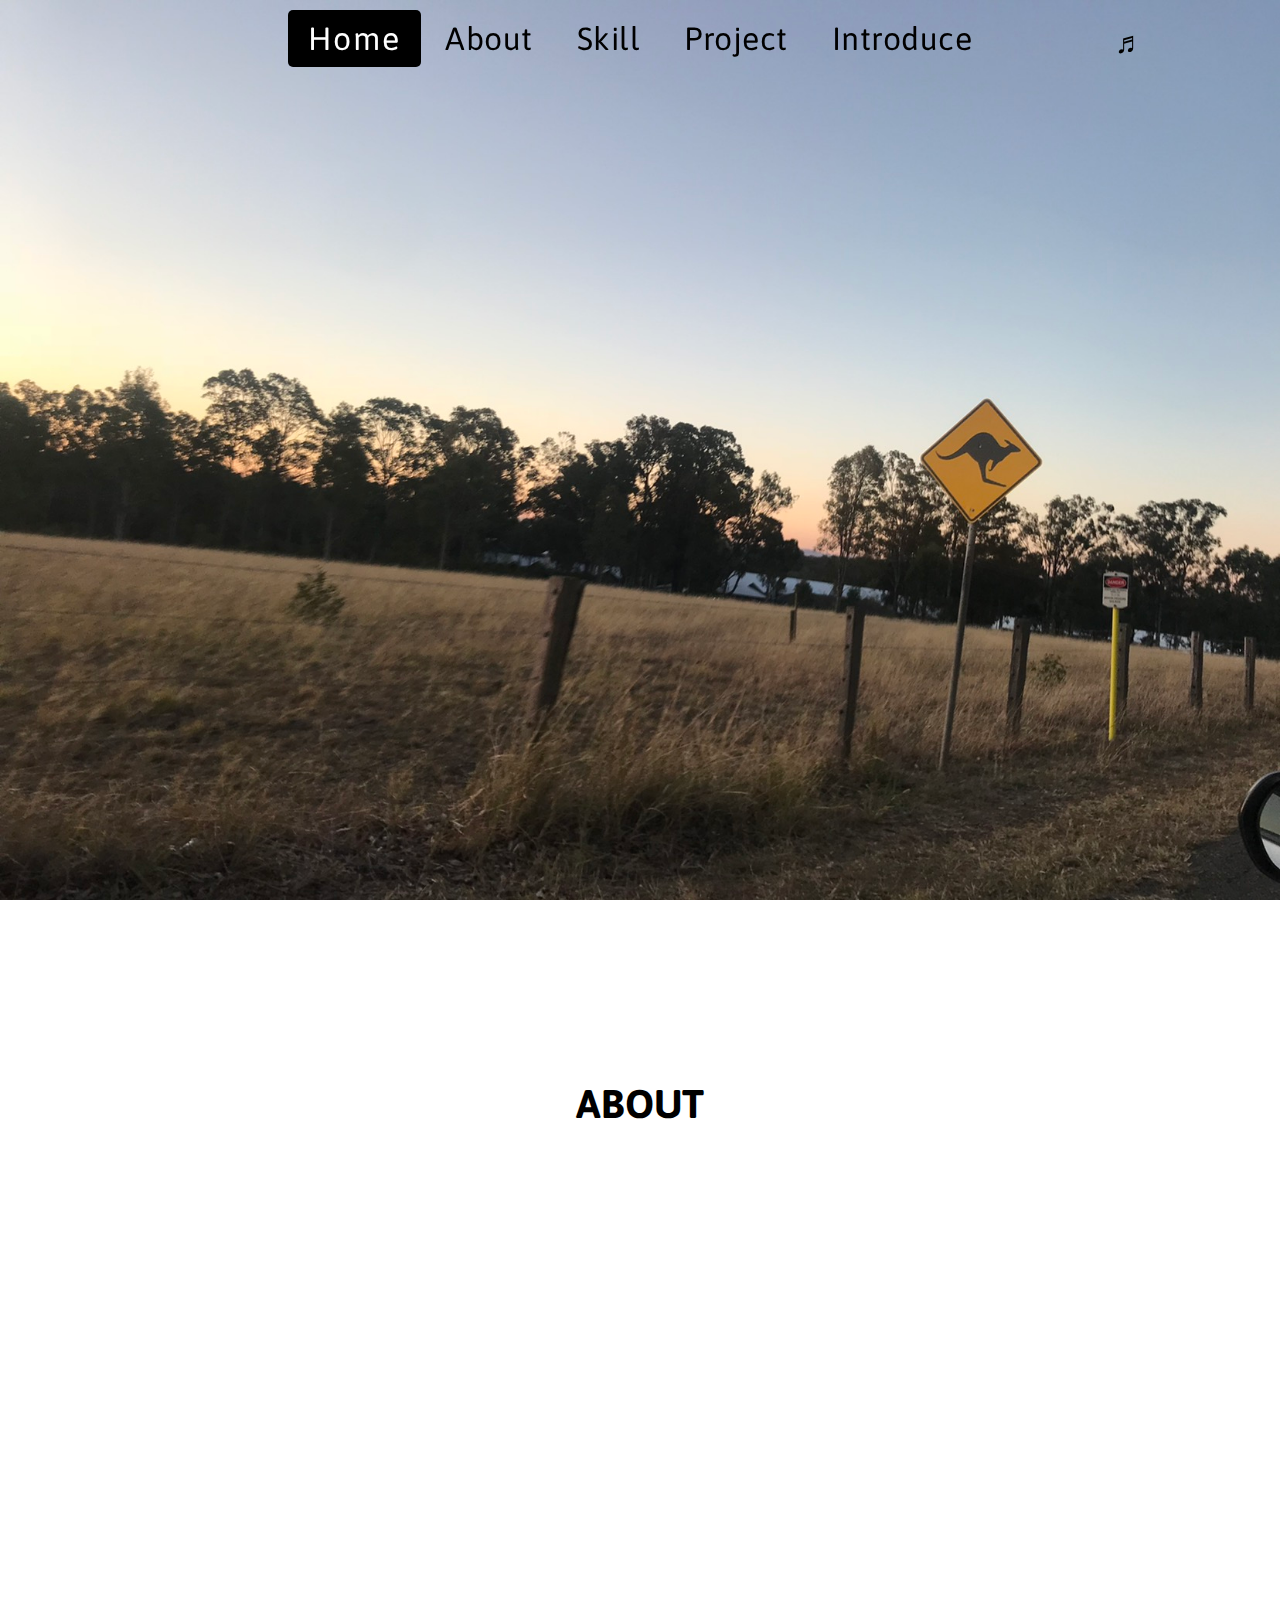
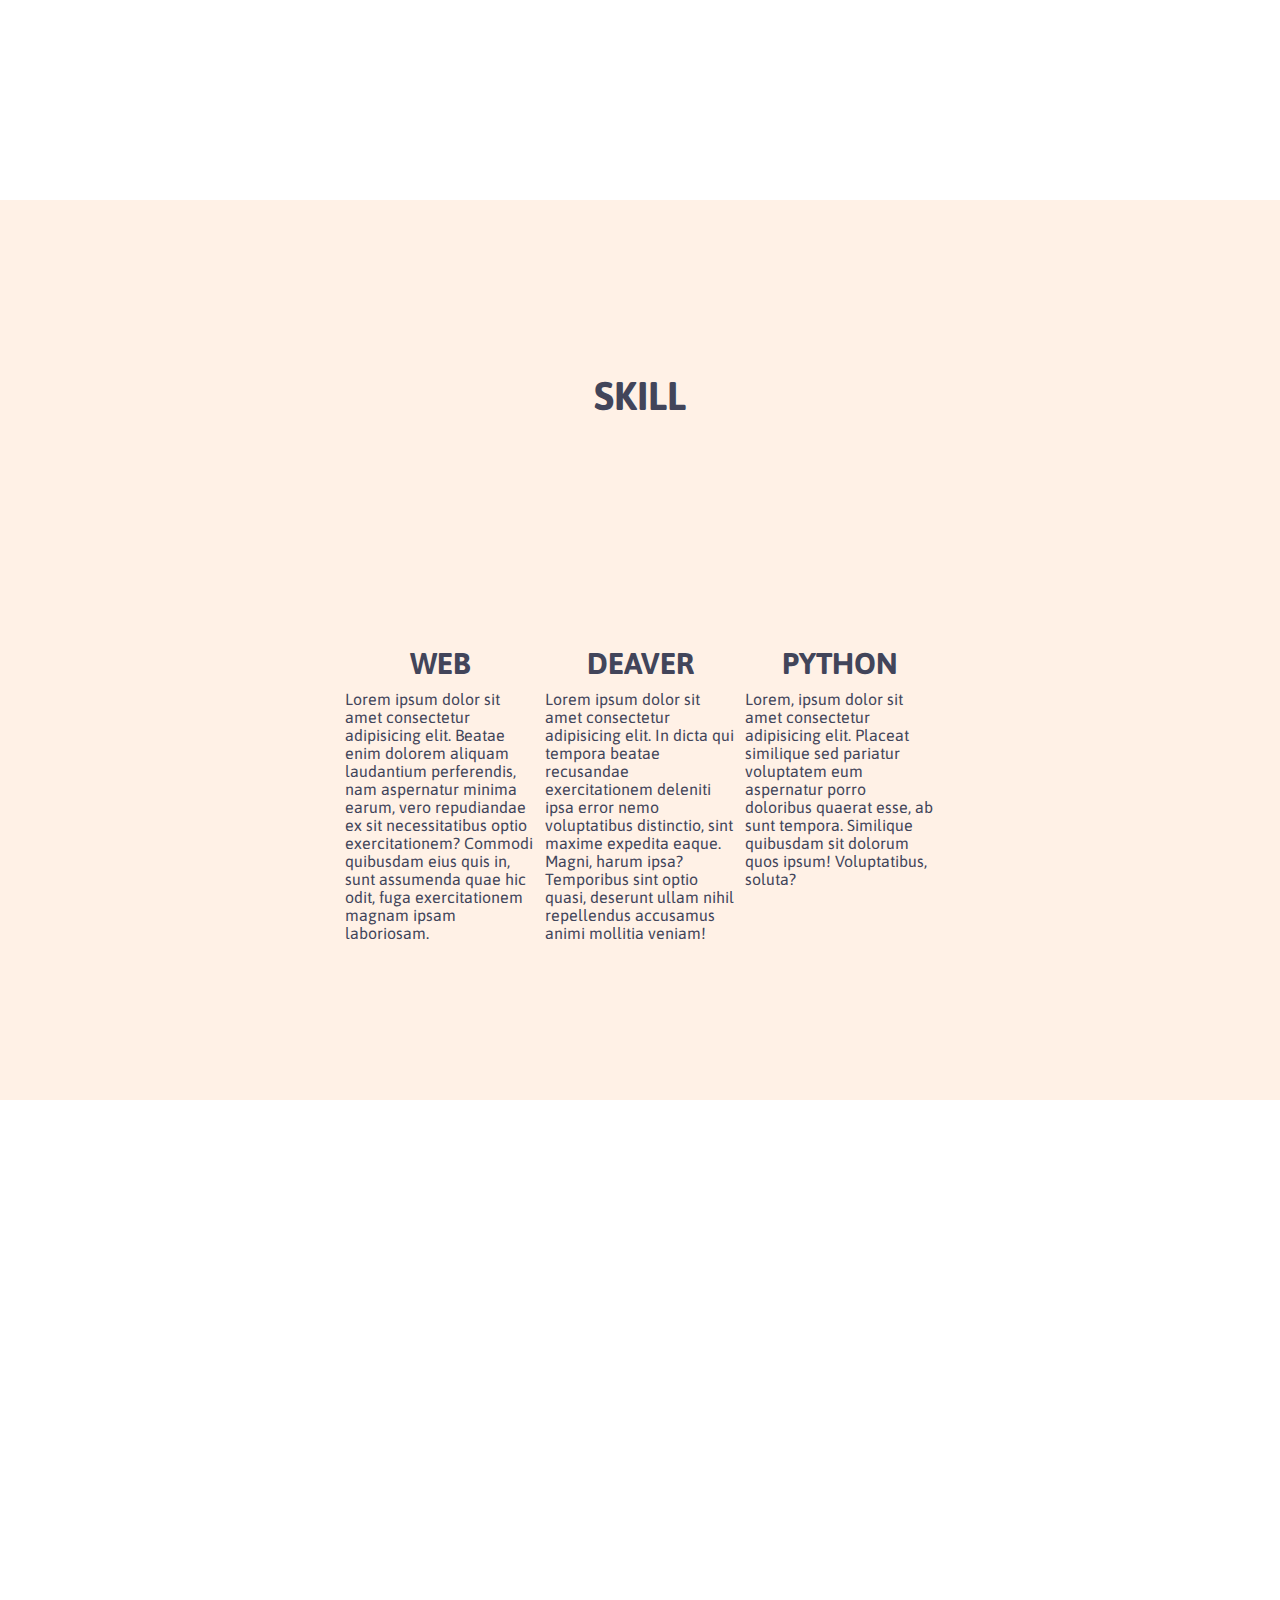
==== portfolio/main.html @ 3f9d69db "Add files via upload" ====
<!DOCTYPE html>
<html lang="en">

<head>
  <meta charset="UTF-8">
  <meta http-equiv="X-UA-Compatible" content="IE=edge">
  <meta name="viewport" content="width=device-width, initial-scale=1.0">
  <title>Document</title>
  <link rel="stylesheet" href="main.css">
</head>

<body>
  <header>
    <nav>
      <a href="#home" class="active">Home</a>
      <a href="#About">About</a>
      <a href="#Skill">Skill</a>
      <a href="#Project">Project</a>
      <a href="#Introduce">Introduce</a>
    </nav>
    <div id="bgm"><audio src="./bgm/bgm.mp3" autoplay loop controls></audio></div>
    <div id="music">♬</div>
  </header>


  <section id="home" name="home">
    <div class="container reveal">
      <h1>Song Seong Hyun</h1>
    </div>
  </section>

  <section id="About" name="About">
    <div class="container">
      <h2>About</h2>
      <div class="text-container">
        <div class="text-box reveal fade-left">
          <img src="../portfolioImage/steven_resume.jpeg" alt="증명사진">
          <table>
            <tr>
              <td>NAME</td>
              <td>송성현</td>
            </tr>
            <tr>
              <td>ADDRESS</td>
              <td>경기도 성남시 중원구</td>
            </tr>
            <tr>
              <td>BIRTH</td>
              <td>95.03.05</td>
            </tr>
            <tr>
              <td>E-MAIL</td>
              <td>songsh5123@gmail.com</td>
            </tr>
            <tr>
              <td>TEL</td>
              <td>010-5036-5123</td>
            </tr>
          </table>
        </div>
        <div class="text-box"></div>
        <div class="text-box reveal fade-right">
          <div class="big">경력사항</div>
          <div class="small">2022/02 <span>쌍용교육센터 수료</span></div>
          <div class="big">자격증</div>
          <div class="small">2020/10 <span>SQLD</span></div>
          <div class="big">학력</div>
          <div class="small">2014/02 <span>송림고등학교 졸업</span></div>
          <div class="small">2021/08 <span>수원대학교 졸업</span></div>
        </div>
      </div>
    </div>
  </section>

  <section id="Skill" name="Skill">
    <div class="container">
      <h2>Skill</h2>
      <div class="text-container">
        <div class="text-box reveal fade-right">
          <img src="../portfolioImage/web.png" alt="">
        </div>
        <div class="text-box reveal fade-right">
          <img src="../portfolioImage/web.png" alt="">
        </div>
        <div class="text-box reveal fade-bottom">
          <img src="../portfolioImage/web.png" alt="">
        </div>
        <div class="text-box reveal fade-left">
          <img src="../portfolioImage/web.png" alt="">
        </div>
        <div class="text-box reveal fade-right">
          <img src="../portfolioImage/db.png" alt="">
        </div>
        <div class="text-box reveal fade-left">
          <img src="../portfolioImage/python.png" alt="">
        </div>
        <div class="text-box">
          <div class="explain">
            <h3>Web</h3>
            <div>
              Lorem ipsum dolor sit amet consectetur adipisicing elit. Beatae
              enim dolorem aliquam laudantium perferendis, nam aspernatur minima
              earum, vero repudiandae ex sit necessitatibus optio
              exercitationem? Commodi quibusdam eius quis in, sunt assumenda
              quae hic odit, fuga exercitationem magnam ipsam laboriosam.
            </div>
          </div>
          <div class="explain">
            <h3>Deaver</h3>
            <div>
              Lorem ipsum dolor sit amet consectetur adipisicing elit. In dicta
              qui tempora beatae recusandae exercitationem deleniti ipsa error
              nemo voluptatibus distinctio, sint maxime expedita eaque. Magni,
              harum ipsa? Temporibus sint optio quasi, deserunt ullam nihil
              repellendus accusamus animi mollitia veniam!
            </div>
          </div>
          <div class="explain">
            <h3>Python</h3>
            <div>
              Lorem, ipsum dolor sit amet consectetur adipisicing elit. Placeat
              similique sed pariatur voluptatem eum aspernatur porro doloribus
              quaerat esse, ab sunt tempora. Similique quibusdam sit dolorum
              quos ipsum! Voluptatibus, soluta?
            </div>
          </div>
        </div>
      </div>
    </div>
  </section>

  <section id="Project" name="Project">
    <div class="container reveal fade-right">
      <h2>Project</h2>
      <div class="text-container">
        <div class="text-box">
          <h3>Java<br>Project</h3>
          <p>
            Lorem ipsum dolor sit amet consectetur adipisicing elit. Tempore
            eius molestiae perferendis eos provident vitae iste.
          </p>
        </div>
        <div class="text-box">
          <h3>Oracle<br>Project</h3>
          <p>
            Lorem ipsum dolor sit amet consectetur adipisicing elit. Tempore
            eius molestiae perferendis eos provident vitae iste.
          </p>
        </div>
        <div class="text-box">
          <h3>Python<br>Project</h3>
          <p>
            Lorem ipsum dolor sit amet consectetur adipisicing elit. Tempore
            eius molestiae perferendis eos provident vitae iste.
          </p>
        </div>
      </div>
    </div>
  </section>

  <section id="Introduce" name="Introduce">
    <div class="container reveal extension-circle">
      <h2>Introduce</h2>
      <div class="text-container">
        <div id="leftbtn">&lt;</div>
        <div class="text-box">
          <div class="IntroducePage">
            Lorem ipsum dolor sit amet consectetur adipisicing elit. Praesentium necessitatibus totam et id neque. Quidem exercitationem fuga nostrum. Temporibus vero unde, aut est minus ad! Incidunt ipsam atque quidem nostrum!
            Lorem ipsum dolor sit, amet consectetur adipisicing elit. Hic quis ipsam quod? Assumenda, incidunt ut reprehenderit amet atque ratione dolor voluptatibus qui repudiandae consequuntur pariatur a facere! Deserunt numquam dolores deleniti, voluptatibus iure perspiciatis ab dolor rerum, expedita doloremque temporibus totam soluta illum vel nobis, vitae consequatur! Quas error repellat inventore magnam laudantium voluptatem beatae aspernatur tempora incidunt atque. Dolor nulla ipsam deleniti, ea id animi molestias fugiat culpa aperiam, velit aliquam modi blanditiis, laudantium tempore optio beatae inventore eum necessitatibus tempora. Eos ipsa enim facilis praesentium debitis nostrum repellendus voluptatem deleniti aliquid, maxime aut perspiciatis fugit consectetur ut illo ea earum magnam laborum repellat consequuntur. Cupiditate repellat sunt doloremque, sapiente laborum placeat a officia quos perspiciatis libero tenetur omnis quo repellendus harum earum? Doloremque aspernatur molestiae alias voluptatum? Tenetur amet eos quos nemo, eaque adipisci architecto facere dolor consequuntur sunt recusandae autem eligendi excepturi quae praesentium esse ullam impedit quasi. Quam alias nemo, neque excepturi expedita eaque, nostrum eos amet esse fugiat et consequatur voluptates labore, quaerat optio ipsum distinctio omnis blanditiis soluta temporibus odit a aut aliquid. Quod beatae sint, odio maiores aspernatur aliquam nesciunt minus repellat magni commodi id assumenda eaque est. Placeat quibusdam maxime odit hic cupiditate expedita ab! Nesciunt recusandae dolores dolorem blanditiis eveniet at quos sint accusamus, optio doloribus quidem iusto itaque praesentium nisi quam cum voluptas natus ratione perferendis deserunt hic aliquid et. Molestias officia voluptas sequi unde voluptates dolorem quo minima ullam! Nobis assumenda molestias qui officiis sapiente eius illum esse neque et eveniet facilis laboriosam optio deleniti corrupti omnis amet, ducimus eos! Quod sapiente perspiciatis similique est quo quos sunt dolore. Ducimus doloremque doloribus obcaecati amet dolorem corporis vero. Inventore minus repellendus odio rem blanditiis architecto quaerat nobis eveniet. Enim nesciunt ipsam iste non quam? Facilis veniam necessitatibus provident autem, dignissimos obcaecati aliquid facere nulla sunt ratione odio totam est alias rerum animi eos veritatis, doloremque quaerat vel. Nostrum cupiditate alias corrupti quas molestias dolorum labore animi possimus velit enim. Eveniet consectetur, repellat culpa incidunt quod corrupti ullam ipsum nobis non libero expedita aperiam dolor magni deserunt fugit accusamus eligendi, labore ipsa, qui molestiae esse ducimus amet nihil? Eveniet error, quis commodi amet laboriosam aliquid assumenda magni magnam quibusdam officiis, quae natus deleniti. Aspernatur atque ipsum cumque delectus illo, ea temporibus enim, magnam quas sapiente, ex fugit consectetur. Odio minus, architecto ab nulla distinctio repudiandae rem quaerat dolorem eum quis optio autem accusantium praesentium ipsum. Delectus rem ut, quam maiores repudiandae, dolorem omnis molestiae error repellat tenetur porro! Dolore deleniti earum molestiae ipsum perferendis cupiditate fuga laboriosam obcaecati inventore quasi asperiores facilis, quos, labore totam, numquam expedita nesciunt ipsam sequi corrupti eaque? Excepturi numquam, pariatur totam recusandae maiores sit molestias porro. Quis expedita placeat aperiam maxime pariatur sapiente soluta illum, voluptatem earum doloribus autem totam quasi delectus ratione repellendus impedit optio dignissimos facere ipsum eius aliquid inventore, amet cum. In nisi atque animi iste. Quas iusto doloribus fugiat voluptatem laboriosam nemo fuga quasi rem id deserunt. Adipisci accusamus, perferendis porro dolor, sint nobis nam amet ea blanditiis molestiae maiores eos repellendus doloremque velit mollitia illo repudiandae nesciunt dolorum. Rerum dolorem omnis eum tempora minima unde quo reprehenderit deleniti. Iusto dolorum fugiat repudiandae? Quo assumenda error quibusdam quae cumque ut dolore et explicabo dolor corrupti, deserunt accusantium maiores non eligendi reiciendis, molestiae recusandae soluta, nesciunt ex alias perspiciatis est saepe architecto? Unde natus molestiae, at ipsam iure fuga, eveniet assumenda odit officia nemo cupiditate est similique neque omnis quidem asperiores consequuntur. Praesentium recusandae mollitia nam vel saepe. Ab unde perspiciatis ad neque quisquam, cum facilis sint alias? Minus eum qui quia?
          </div>
          <div class="IntroducePage">
            Lorem, ipsum dolor sit amet consectetur adipisicing elit. Iste earum, quae vel voluptatem deserunt nulla hic libero voluptate, fugit alias reiciendis illo architecto. Incidunt corrupti iusto distinctio, porro magni veritatis.
            Lorem ipsum dolor sit amet consectetur adipisicing elit. Quisquam enim magni nulla vel earum esse a labore molestias animi explicabo voluptas beatae, fugit temporibus eaque, sint voluptates. Possimus alias voluptas dolore laborum, aut obcaecati! Sunt, sequi ratione laudantium illo officiis at delectus mollitia quis vel minima consectetur voluptates ullam esse suscipit quas porro enim, illum quaerat veniam amet magnam inventore tempora. Totam repudiandae minima minus quaerat esse, illo quidem accusantium quis? Magnam doloremque officiis a ad nostrum cumque illo modi, consectetur, quo earum aliquid impedit eligendi asperiores aperiam odit saepe est nihil soluta iure laboriosam. Voluptatum, voluptates distinctio. Dignissimos officia natus possimus, esse atque eum placeat veritatis? Velit commodi quam excepturi hic, quos sed illo dolorem quod beatae blanditiis iste assumenda aut repellat dolore vel debitis aliquam quidem veritatis. Quibusdam tempora temporibus optio tenetur aut placeat, beatae unde esse harum saepe repellat recusandae alias excepturi tempore error ab at sit, sint enim. Voluptates explicabo, ad architecto iure facilis officia qui illum nemo vitae optio cum quam veniam amet suscipit, consequatur at quia beatae eveniet reprehenderit velit dolores ea autem. Blanditiis ut nostrum vel excepturi pariatur, molestiae modi soluta dolor, porro dolorum veritatis dolore, beatae harum. Nisi, incidunt. Cupiditate fugiat veniam nam, inventore ipsa alias reiciendis, eligendi veritatis eveniet autem, repudiandae earum. Cumque veritatis et ullam? Aspernatur nesciunt quae veniam, eos deleniti omnis sequi ullam in nisi iure est eum corrupti aliquam culpa nam sapiente, velit, eaque atque adipisci. Aperiam alias quod, veritatis labore, quos ad eum nostrum eos mollitia fuga ducimus minima aspernatur culpa beatae? Vero nihil, iusto commodi tenetur incidunt quos, architecto provident fugit magni neque fugiat? Possimus a dolorem amet vero quod eius consequuntur omnis iusto modi ratione facere, adipisci quam impedit vitae eligendi nemo saepe error? Veniam maxime impedit iste ullam ut sequi tenetur labore est, rerum, nulla dignissimos facilis culpa. Officiis, consequatur. Aliquam mollitia laboriosam ab atque officia! Blanditiis magni eum rerum officia, voluptatibus nisi nostrum ipsum minima debitis veniam illo, ex adipisci exercitationem iusto fuga accusamus inventore molestias ab laborum pariatur quod maiores sequi. Tenetur aperiam officia laudantium dolorem deleniti quasi iste quibusdam quisquam voluptatum, sequi nesciunt placeat doloribus deserunt qui accusamus! Libero architecto commodi natus perferendis magnam accusamus delectus optio, et, asperiores minus facere nemo, doloremque maiores excepturi dolore nesciunt? Facere perferendis qui atque reprehenderit hic. Cupiditate unde nemo dignissimos saepe similique vitae optio tenetur obcaecati pariatur eligendi, quod enim a dolor doloribus, quisquam, facilis nesciunt odio autem omnis repellendus animi! Dolores, voluptas. Aliquid, voluptatem. Delectus deserunt dolore vero dignissimos porro ad dolores quidem reprehenderit, odit eius suscipit ipsa animi similique neque perspiciatis doloremque facere veritatis quo dolorem nobis voluptatibus asperiores dolor. Dignissimos qui voluptatibus eaque labore repudiandae quibusdam earum ad officia! Dolor officiis a repudiandae magnam saepe voluptatum impedit aspernatur enim ut asperiores est, minus nam distinctio. Corrupti deserunt nam iusto quaerat fugiat molestias, praesentium, laboriosam dolores ab velit libero laborum soluta rerum reiciendis doloremque in. Corporis sed quod veritatis omnis, laudantium sunt commodi rem praesentium non deserunt itaque blanditiis cumque totam nulla.
          </div>
          <div class="IntroducePage">
            Lorem ipsum dolor, sit amet consectetur adipisicing elit. Vitae blanditiis quasi accusamus, culpa provident consectetur, et ratione necessitatibus libero sapiente corrupti error cum alias assumenda? Natus modi illo iste similique.
            Lorem ipsum dolor sit amet consectetur, adipisicing elit. Repudiandae et facere sed, doloribus, nulla laudantium magni officiis vitae, ea similique facilis voluptate rerum asperiores beatae deserunt ut qui nobis placeat aperiam aspernatur ullam nam laborum. Esse error adipisci a ratione velit libero ad dolor? Saepe quasi esse pariatur consequuntur id doloremque aliquid voluptatum atque illo reprehenderit cumque perspiciatis quia voluptatem, autem omnis quo beatae neque suscipit facilis necessitatibus sequi. Itaque, dolores facilis. Ab impedit maiores debitis reiciendis officiis ipsum modi doloribus dolor, delectus dolores repudiandae ipsam! Aperiam aspernatur a soluta totam, magni in unde minima autem impedit quidem dignissimos! Laboriosam est, voluptas atque accusantium quidem labore quibusdam nemo. Ut officiis commodi maxime incidunt dolorum, et minus architecto accusantium animi dolore quae quasi illum quis, perferendis exercitationem tenetur suscipit iste ab aut nemo cupiditate aliquid modi! Culpa quasi minima ad corrupti? Vel itaque, repellendus officia quas commodi, id dolorem ad accusantium eos quis error facere illum optio delectus dolor. Commodi, sapiente eaque. Eveniet in consequuntur exercitationem veniam ex et voluptas quibusdam reprehenderit ad voluptatem amet saepe laudantium, aperiam corporis dicta itaque nam illum atque? Nam molestiae hic illum officiis quod minima, corporis nisi omnis eveniet debitis assumenda, qui aperiam accusamus rem expedita tempore dignissimos voluptates dolorum sit recusandae sapiente magnam libero? Molestias provident consequuntur, eligendi alias officiis ab eius voluptatem distinctio vel velit sit accusamus nam tempore eveniet iure sunt aperiam dolorum mollitia magnam sed. Vitae porro excepturi quod, odio eius sapiente omnis labore itaque cupiditate quos voluptates, corporis necessitatibus minus explicabo. Aspernatur inventore ad quidem unde minus pariatur maiores maxime vitae explicabo! Expedita ratione quasi eum tenetur repellendus exercitationem ipsum adipisci totam voluptas, esse debitis accusantium. Quis atque, magni aperiam consequuntur dicta suscipit dolor tempora. Tempore nisi reiciendis aliquam veniam molestias ut laudantium, ducimus provident natus! Ut molestiae aut dignissimos dolor! Odit earum rem iusto laboriosam nam? Commodi beatae doloremque sapiente! Perferendis illum eius accusamus ab odio totam at, quisquam laboriosam corporis voluptas asperiores iure, neque deserunt expedita dolorem perspiciatis excepturi sunt? Expedita tempore, consequuntur delectus vitae aut ratione ab eligendi voluptatem iusto ullam nostrum, itaque ipsam voluptas ad maiores est laboriosam at repellat quia. Aut numquam eaque nobis laborum exercitationem provident earum veniam quaerat. Quis ab sapiente eos repellat itaque vitae corporis rem voluptatum adipisci debitis natus pariatur necessitatibus, distinctio dolorum id autem harum esse iste enim. Molestiae enim debitis soluta, laboriosam modi quisquam! Numquam ratione suscipit sit facilis nulla rem commodi, fuga minus rerum error optio facere aperiam accusantium reiciendis quo officia sed quam odit, quisquam praesentium ipsum dicta placeat consectetur! Veniam repellendus quas ab aperiam amet sapiente similique rerum. Voluptates blanditiis dignissimos, voluptate reprehenderit ratione laborum quam voluptatem beatae quos, nemo, exercitationem eaque earum hic repellat nostrum! Similique corrupti porro blanditiis ad asperiores tempora? Modi rem maiores incidunt consectetur eum at? Expedita, neque. Officia voluptatum quia reprehenderit dicta animi laborum iure quasi alias sint quidem, repudiandae rem distinctio dolorum, labore vitae ullam exercitationem non perspiciatis suscipit iusto quam. Suscipit vero animi reiciendis excepturi quia aperiam quisquam tenetur!
          </div>
          <div class="IntroducePage">
            Lorem ipsum, dolor sit amet consectetur adipisicing elit. Molestiae neque eum dolor impedit quasi, quia quo, in illum odio voluptatem inventore doloremque, aliquam deleniti consequatur aspernatur iure. Minus, numquam distinctio?
            Lorem ipsum dolor sit amet, consectetur adipisicing elit. Repellendus doloribus ut, labore exercitationem itaque voluptatem quasi tenetur perspiciatis. Perspiciatis mollitia nulla iste hic, minima aliquam consequuntur assumenda sequi sed nostrum! Suscipit iusto, veritatis sint quibusdam alias laboriosam corporis ipsum nemo doloribus vero quidem cupiditate. Aut nemo ab repellendus sequi praesentium labore eius quibusdam recusandae totam, odit repellat dolorem dolores dicta autem, velit impedit dolorum ipsam placeat exercitationem hic amet rerum deserunt! Culpa fugiat amet beatae animi nesciunt. Nobis tenetur pariatur doloribus, repellendus fuga, ipsa ea autem itaque eligendi minus saepe modi quo quisquam! Distinctio facilis cum aut exercitationem, a laudantium nihil repudiandae eos nostrum architecto libero dolor, voluptates rerum ad necessitatibus minima delectus blanditiis repellat assumenda possimus commodi quod eligendi! Obcaecati libero doloremque magnam asperiores cum amet nesciunt eius cumque molestias! Consequuntur modi alias, eveniet inventore iure deserunt sunt nam? Doloribus officia beatae deleniti illo nesciunt tempora quis, iste animi nam eos nisi, unde magnam voluptas quasi perspiciatis inventore aliquid soluta aliquam rerum a eum vel? Accusantium nostrum ducimus harum iure, pariatur vero? Possimus, quis. Nihil, odit obcaecati, consequatur saepe soluta atque reprehenderit vel quisquam repellendus a pariatur, alias dolores sapiente eum! Animi cupiditate tempore vel, illo voluptatibus est, odio incidunt quibusdam delectus debitis corporis velit saepe ea molestiae blanditiis voluptas repudiandae aliquid error laboriosam ad expedita fugit itaque natus mollitia! Maxime consequatur id omnis provident atque architecto minus, nobis deleniti cumque sunt molestias eaque, facere quo repellat, sint a? Debitis corporis, placeat quibusdam nisi eos earum ipsa nesciunt corrupti totam tenetur iste temporibus, delectus voluptatem. Iste aut earum adipisci minus quidem sit veniam iure eaque voluptatem ab ipsum repellendus maxime, reiciendis debitis molestiae necessitatibus et dolorem cumque amet provident consequuntur? Neque accusantium hic beatae pariatur laborum provident molestias impedit mollitia incidunt iure alias, quia illum voluptas dignissimos rerum, eligendi repudiandae quis quod fugit et veniam. Dignissimos, reprehenderit placeat? Est consequuntur omnis dicta deleniti? Rem sed quos impedit ullam aspernatur ut, iste eligendi, enim ipsam odio delectus nam quam amet sequi, porro perferendis explicabo necessitatibus! Labore, tenetur. Fugiat, recusandae debitis reprehenderit aut beatae harum laborum voluptas vitae tenetur optio quas quidem excepturi rerum esse voluptates in atque ipsam. Vitae earum id minus, veritatis nemo optio at omnis! Quia, qui modi est eos dicta minima voluptates ex natus quibusdam deserunt eius voluptate et eveniet ut esse excepturi, vel praesentium illo quae accusamus porro repellat doloribus optio in! Enim suscipit sit dolores sed similique. Consectetur odio maiores accusantium corporis aspernatur molestias nobis rem aliquid nihil molestiae qui dolorem provident facere quos ea hic, deserunt accusamus exercitationem cum? Similique ad nemo quae, ut blanditiis molestias ex velit corrupti quisquam nisi voluptatem alias placeat veritatis esse quibusdam animi a eveniet maiores, eligendi impedit! Delectus numquam rerum necessitatibus. Veniam delectus ut adipisci expedita totam, fugiat quod quaerat qui molestiae assumenda, provident asperiores distinctio ex blanditiis, laudantium odit nam sint? Magni consequatur dolores molestiae a non commodi exercitationem obcaecati dicta odio reprehenderit, officiis quia ipsam sapiente quaerat iusto placeat? Minus, officia quaerat? Aspernatur, iure. Consequatur, nemo.
          </div>
          <div style="clear: both;"></div>
        </div>
        <div id="rightbtn">&gt;</div>
      </div>
    </div>
  </section>

  <script src="js/jquery-1.12.4.js"></script>
  <script src="./main.js"></script>
</body>

</html>
---- portfolio/main.css ----
@import url("https://fonts.googleapis.com/css2?family=Asap&display=swap");
* {
  margin: 0;
  padding: 0;
  box-sizing: border-box;
  font-family: "Asap", sans-serif;
  scroll-behavior: smooth;
}
a {
  text-decoration: none;
}
ul {
  list-style: none;
}
header {
  position: fixed;
  top: 0;
  left: 0;
  width: 100%;
  z-index: 1000;
  padding: 20px;
  text-align: center;
}
header nav a {
  padding: 10px 20px;
  font-size: 2rem;
  color: black;
  border-radius: 5px;
  letter-spacing: 0.5px;
}
header nav a:hover,
header nav a.active {
  background: black;
  color: white;
  transition: 0.5s ease-out;
  letter-spacing: 2px;
}
#bgm {
  overflow: hidden;
  width: 30px;
  height: 30px;
  position: absolute;
  right: 15vh;
  top: 25px;
  border-radius: 50%;
  z-index: 1;
}
#bgm audio {
  transform: translateX(-11px) translateY(-12px);
  opacity: 0;
  cursor: pointer;
}
#music {
  width: 30px;
  font-size: 30px;
  position: absolute;
  right: 15vh;
  top: 25px;
  padding: 0;
  margin: 0;
  /* color: white; */
}

/* 본문 */
/* section */
section {
  min-height: 100vh;
  display: flex;
  justify-content: center;
  align-items: center;
}
section:nth-child(4) {
  color: #42455a;
}
section .container {
  margin: 75px;
}
section h1 {
  font-size: 3rem;
  margin: 20px;
}
section h2 {
  margin: 20px;
  font-size: 40px;
  text-align: center;
  text-transform: uppercase;
}
section .text-container {
  display: flex;
}
section .text-container .text-box {
  margin: 20px;
  padding: 20px;
}
section .text-container .text-box h3 {
  font-size: 30px;
  text-align: center;
  text-transform: uppercase;
  margin-bottom: 10px;
}




/* Home */
#home{
  background-image: url(../portfolioImage/kangaroosign2.jpeg);
  background-size: cover;
}

#home h1{
  color: white;
  text-shadow: -3px 0 black, 0 3px black, 3px 0 black, 0 -3px black;
}


/* About */
#About .text-box:first-child img{
  width: 160px;
  height: 240px;
  border-radius: 47%;
  margin-bottom: 20px;
}

#About .text-box:nth-child(2) {
  width: 200px;
}

#About .text-box:last-child {
  width: 400px;
}

#About table td {
  font-size: 15px;
  text-align: center;
  padding: 5px;
}

#About table td:first-child {
  font-weight: bolder;
  font-size: 15px;
}

#About table td:nth-child(2) {
  text-align: left;
}

#About .text-box > .big {
  font-weight: bolder;
  font-size: 30px;
  margin: 30px 0px;
}

#About .text-box > .small {
  margin: 10px 0px;
}




/* Skill */
#Skill {
  background-color: #fff1e6;
}
#Skill > .container > .text-container {
  flex-wrap: wrap;
  width: 600px;
}
#Skill .text-box:first-child {
  padding: 0;
  margin: 0;
  width: 74px;
  height: 100px;
  overflow: hidden;
  transition: all .5s ease;
}
#Skill .text-box:first-child>img{
  width: 224px;
  height: 650px;
}
#Skill .text-box:first-child:hover{
  transform: translate(-5px, -5px);
}
#Skill .text-box:nth-child(2) {
  padding: 0;
  margin: 0;
  width: 74px;
  height: 100px;
  overflow: hidden;
  transition: all .5s ease;
}
#Skill .text-box:nth-child(2)>img {
  width: 224px;
  height: 650px;
  transform: translate(-75px, 0px);
}
#Skill .text-box:nth-child(2):hover {
  transform: translate(-5px, -5px);
}
#Skill .text-box:nth-child(3) {
  padding: 0;
  margin: 0;
  width: 74px;
  height: 100px;
  overflow: hidden;
  transition: all .5s ease;
}
#Skill .text-box:nth-child(3)>img {
  width: 224px;
  height: 650px;
  transform: translate(-150px, 0px);
}
#Skill .text-box:nth-child(3):hover {
  transform: translate(-5px, -5px);
}
#Skill .text-box:nth-child(4) {
  padding: 0;
  margin: 0;
  width: 336px;
  height: 97.5px;
  overflow: hidden;
  transition: all .5s ease;
}
#Skill .text-box:nth-child(4)>img {
  width: 336px;
  height: 975px;
  transform: translate(0px, -712.5px);
}
#Skill .text-box:nth-child(4):hover {
  transform: translate(-5px, -5px);
}
#Skill .text-box:nth-child(5) {
  padding: 0;
  margin: 0;
  width: 279.5px;
  height: 103.5px;
  overflow: hidden;
  transition: all .5s ease;
}
#Skill .text-box:nth-child(5)>img {
  width: 279.5px;
  height: 103.5px;
}
#Skill .text-box:nth-child(5):hover {
  transform: translate(-5px, -5px);
}
#Skill .text-box:nth-child(6) {
  padding: 0;
  margin: 0;
  width: 300px;
  height: 100px;
  overflow: hidden;
  transition: all .5s ease;
}
#Skill .text-box:nth-child(6)>img {
  width: 300px;
  height: 219px;
}
#Skill .text-box:nth-child(6):hover {
  transform: translate(-5px, -5px);
}
#Skill .text-box:nth-child(7) {
  margin: 0;
  padding: 0;
  width: 600px;
  /* font-size: 10px; */
}
#Skill .explain {
  margin: 5px;
  padding: 0;
  width: 190px;
  float: left;
}



/* introduce */
#Introduce {
  background-color: #dbe7e4;
}
#Introduce .container {
  margin: 75px;
}
#Introduce .text-container {
  width: 600px;
  overflow: hidden;
}
#Introduce #leftbtn {
  border-top-left-radius: 10px;
  border-bottom-left-radius: 10px;
  width: 50px;
  height: 500px;
  margin: 0;
  padding: 0;
  padding-top: 200px;
  background : linear-gradient(to right, rgba(0,0,0,.8), rgba(255,0,0,0));
  text-align: center;
  font-size: 50px;
  color: #dbe7e4;
}
#Introduce #leftbtn:hover {
  transform: scale(1.1);
}
#Introduce .text-box {
  overflow: hidden;
  margin: 0;
  padding: 0;
  width: 500px;
  height: 500px;
}
#Introduce .IntroducePage {
  display: inline;
  float: left;
  padding: 20px;
  width: 500px;
  height: 500px;
}
#Introduce #rightbtn {
  border-top-right-radius: 10px;
  border-bottom-right-radius: 10px;
  width: 50px;
  height: 500px;
  margin: 0;
  padding: 0;
  padding-top: 200px;
  background: linear-gradient(to left, rgba(0,0,0,.8), rgba(255,0,0,0));
  text-align: center;
  font-size: 50px;
  color: #dbe7e4;
}
#Introduce #rightbtn:hover {
  transform: scale(1.1);
}



@media (max-width: 900px) {
  section h1 {
    font-size: 2rem;
    text-align: center;
  }
  section .text-container {
    flex-direction: column;
  }
}




.reveal {
  position: relative;
  opacity: 0;
}
.reveal.active {
  opacity: 1;
}
.active.fade-top {
  animation: fade-top 1s ease-in;
}
.active.fade-bottom {
  animation: fade-bottom 1s ease-in;
}
.active.fade-left {
  animation: fade-left 1s ease-in;
}
.active.fade-right {
  animation: fade-right 1s ease-in;
}
.active.extension-circle {
  animation : extension-circle 1.2s ease-in;
}

@keyframes extension-circle {
  0% {
    transform: scale(.7);
    opacity: 0;
    border-radius: 50%;
  }
  70% {
    opacity: 0.4;
    border-radius: 40%;
  }
  100% {
    transform : scale(1);
    border-radius: 0;
  }
}

@keyframes fade-top {
  0% {
    transform: translateY(-50px);
    opacity: 0;
  }
  70% {
    opacity: .4;
  }
  100% {
    transform: translateY(0);
    opacity: 1;
  }
}
@keyframes fade-bottom {
  0% {
    transform: translateY(50px);
    opacity: 0;
  }
  70% {
    opacity: .4;
  }
  100% {
    transform: translateY(0);
    opacity: 1;
  }
}
@keyframes fade-left {
  0% {
    transform: translateX(-100px);
    opacity: 0;
  }
  70% {
    opacity: .4;
  }
  100% {
    transform: translateX(0);
    opacity: 1;
  }
}
@keyframes fade-right {
  0% {
    transform: translateX(100px);
    opacity: 0;
  }
  70% {
    opacity: .4;
  }
  100% {
    transform: translateX(0);
    opacity: 1;
  }
}
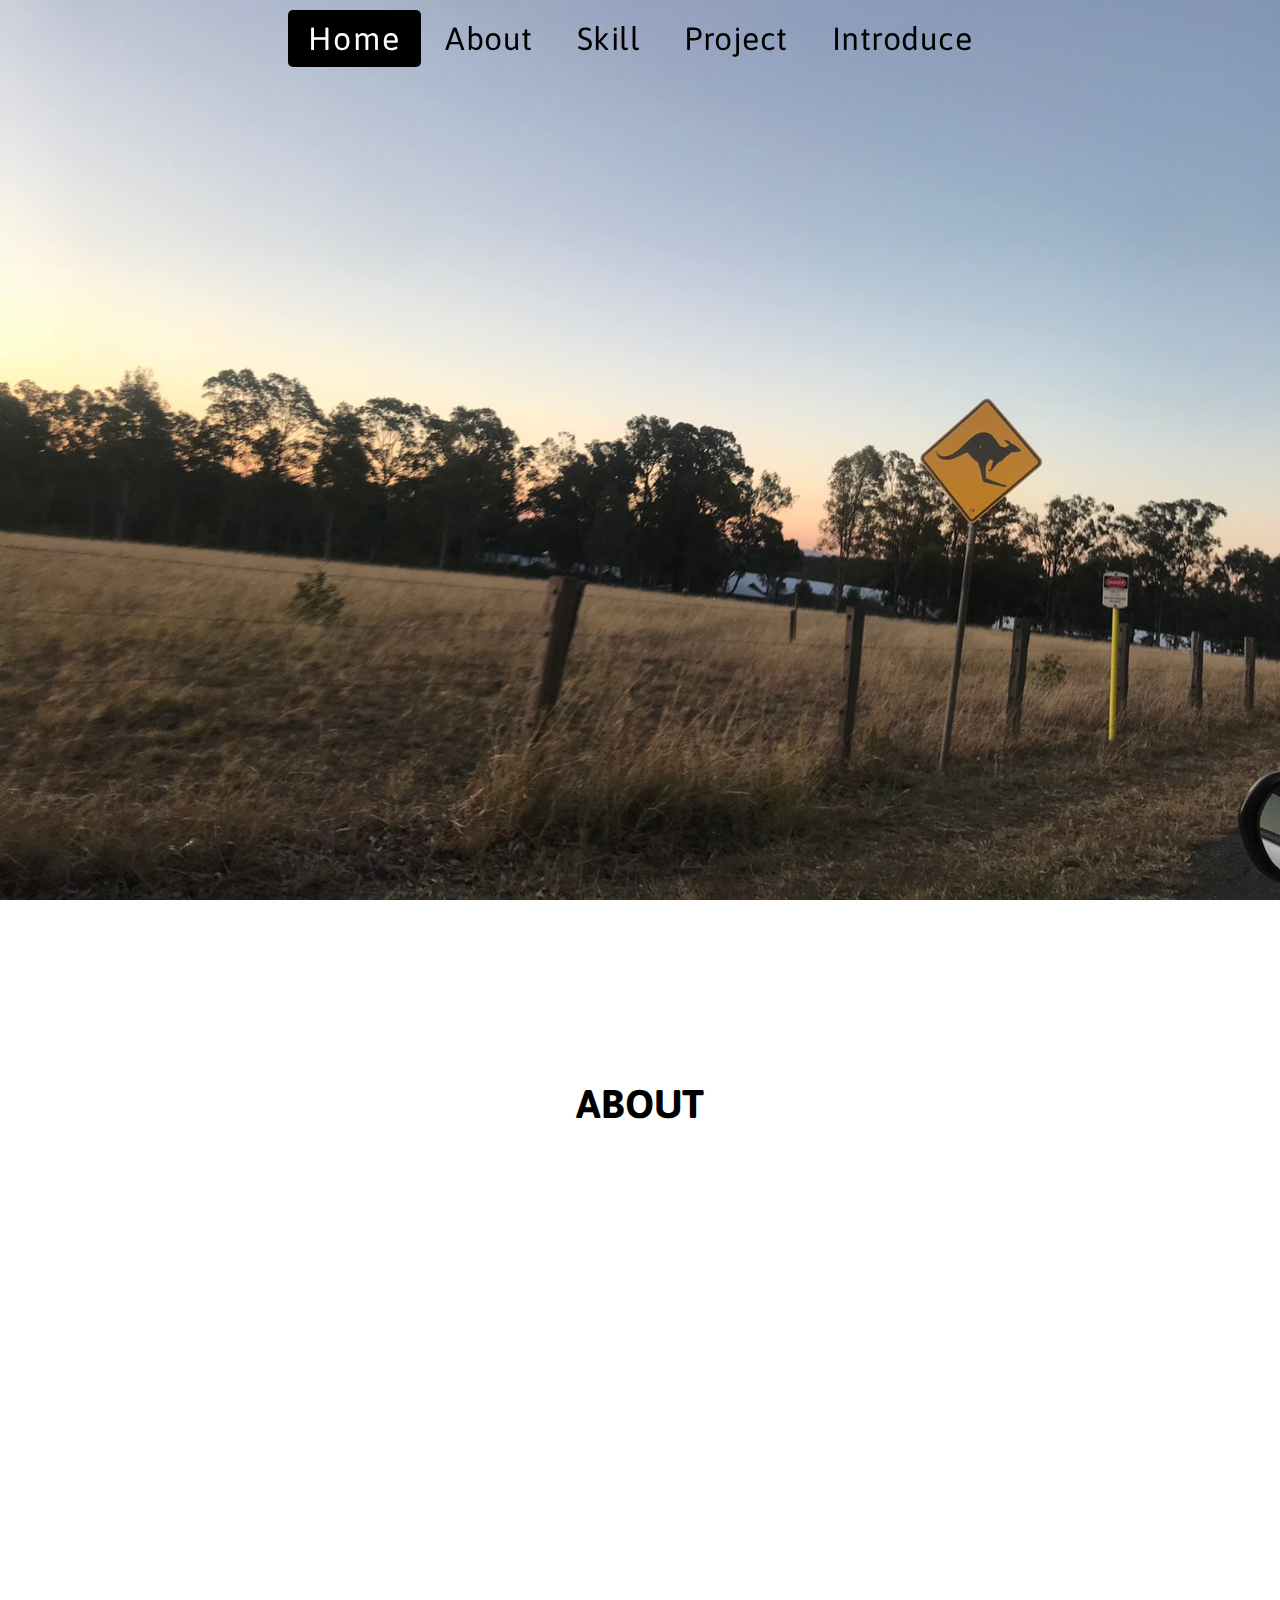
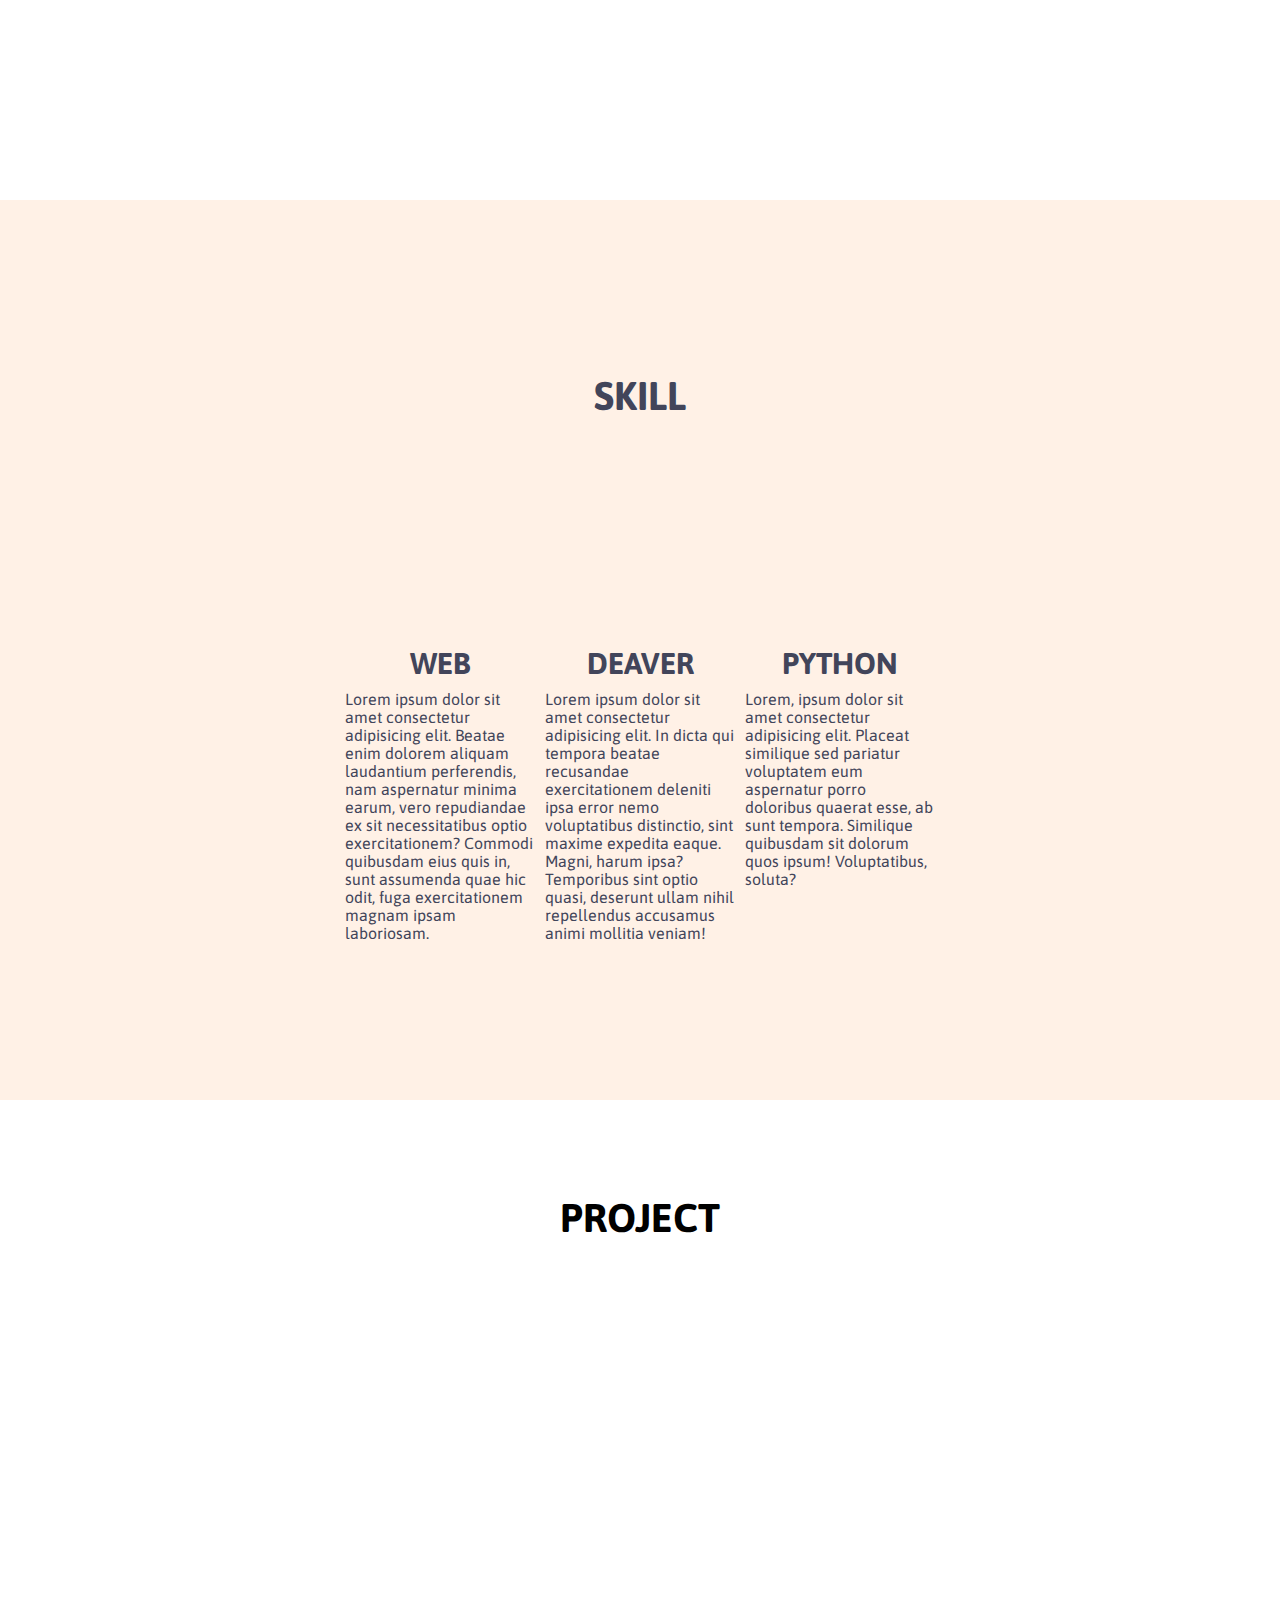
==== commit f29b68a3: "Update main.html" ====
--- a/portfolio/main.html
+++ b/portfolio/main.html
@@ -5,7 +5,8 @@
   <meta charset="UTF-8">
   <meta http-equiv="X-UA-Compatible" content="IE=edge">
   <meta name="viewport" content="width=device-width, initial-scale=1.0">
-  <title>Document</title>
+  <title>Steven SeongHyun Song</title>
+  <link rel="stylesheet" href="https://cdnjs.cloudflare.com/ajax/libs/font-awesome/5.2.0/css/all.min.css" integrity="sha512-6c4nX2tn5KbzeBJo9Ywpa0Gkt+mzCzJBrE1RB6fmpcsoN+b/w/euwIMuQKNyUoU/nToKN3a8SgNOtPrbW12fug==" crossorigin="anonymous" />
   <link rel="stylesheet" href="main.css">
 </head>
 
@@ -19,7 +20,7 @@
       <a href="#Introduce">Introduce</a>
     </nav>
     <div id="bgm"><audio src="./bgm/bgm.mp3" autoplay loop controls></audio></div>
-    <div id="music">♬</div>
+    <div id="music"><i class="fas fa-headphones-alt"></i></div>
   </header>
 
 
@@ -130,33 +131,47 @@
   </section>
 
   <section id="Project" name="Project">
-    <div class="container reveal fade-right">
+    <div class="container">
       <h2>Project</h2>
       <div class="text-container">
-        <div class="text-box">
+        <div class="text-box reveal fade-bottom">
           <h3>Java<br>Project</h3>
-          <p>
-            Lorem ipsum dolor sit amet consectetur adipisicing elit. Tempore
-            eius molestiae perferendis eos provident vitae iste.
-          </p>
-        </div>
-        <div class="text-box">
+          <img src="../portfolioImage/kangaroo1.jpeg" alt="">
+        </div>
+        <div class="text-box reveal fade-bottom">
           <h3>Oracle<br>Project</h3>
-          <p>
-            Lorem ipsum dolor sit amet consectetur adipisicing elit. Tempore
-            eius molestiae perferendis eos provident vitae iste.
-          </p>
-        </div>
-        <div class="text-box">
+          <img src="../portfolioImage/kangaroo2.jpeg" alt="">
+        </div>
+        <div class="text-box reveal fade-bottom">
           <h3>Python<br>Project</h3>
-          <p>
-            Lorem ipsum dolor sit amet consectetur adipisicing elit. Tempore
-            eius molestiae perferendis eos provident vitae iste.
-          </p>
-        </div>
-      </div>
-    </div>
-  </section>
+          <img src="../portfolioImage/kangaroo3.jpeg" alt="">
+        </div>
+        <div class="text-box reveal fade-bottom">
+          <h3>Javascript<br>Project</h3>
+          <img src="../portfolioImage/kangaroo4.jpeg" alt="">
+        </div>
+      </div>
+    </div>
+  </section>
+
+  <div class="project" id="javaproject">
+    aaa
+  </div>
+  <div class="project" id="oracleproject">
+    <br>
+    aaa
+  </div>
+  <div class="project" id="pythonproject">
+    <br>
+    <br>
+    aaa
+  </div>
+  <div class="project" id="javascriptproject">
+    <br>
+    <br>
+    <br>
+    aaa
+  </div>
 
   <section id="Introduce" name="Introduce">
     <div class="container reveal extension-circle">
@@ -165,27 +180,27 @@
         <div id="leftbtn">&lt;</div>
         <div class="text-box">
           <div class="IntroducePage">
-            Lorem ipsum dolor sit amet consectetur adipisicing elit. Praesentium necessitatibus totam et id neque. Quidem exercitationem fuga nostrum. Temporibus vero unde, aut est minus ad! Incidunt ipsam atque quidem nostrum!
-            Lorem ipsum dolor sit, amet consectetur adipisicing elit. Hic quis ipsam quod? Assumenda, incidunt ut reprehenderit amet atque ratione dolor voluptatibus qui repudiandae consequuntur pariatur a facere! Deserunt numquam dolores deleniti, voluptatibus iure perspiciatis ab dolor rerum, expedita doloremque temporibus totam soluta illum vel nobis, vitae consequatur! Quas error repellat inventore magnam laudantium voluptatem beatae aspernatur tempora incidunt atque. Dolor nulla ipsam deleniti, ea id animi molestias fugiat culpa aperiam, velit aliquam modi blanditiis, laudantium tempore optio beatae inventore eum necessitatibus tempora. Eos ipsa enim facilis praesentium debitis nostrum repellendus voluptatem deleniti aliquid, maxime aut perspiciatis fugit consectetur ut illo ea earum magnam laborum repellat consequuntur. Cupiditate repellat sunt doloremque, sapiente laborum placeat a officia quos perspiciatis libero tenetur omnis quo repellendus harum earum? Doloremque aspernatur molestiae alias voluptatum? Tenetur amet eos quos nemo, eaque adipisci architecto facere dolor consequuntur sunt recusandae autem eligendi excepturi quae praesentium esse ullam impedit quasi. Quam alias nemo, neque excepturi expedita eaque, nostrum eos amet esse fugiat et consequatur voluptates labore, quaerat optio ipsum distinctio omnis blanditiis soluta temporibus odit a aut aliquid. Quod beatae sint, odio maiores aspernatur aliquam nesciunt minus repellat magni commodi id assumenda eaque est. Placeat quibusdam maxime odit hic cupiditate expedita ab! Nesciunt recusandae dolores dolorem blanditiis eveniet at quos sint accusamus, optio doloribus quidem iusto itaque praesentium nisi quam cum voluptas natus ratione perferendis deserunt hic aliquid et. Molestias officia voluptas sequi unde voluptates dolorem quo minima ullam! Nobis assumenda molestias qui officiis sapiente eius illum esse neque et eveniet facilis laboriosam optio deleniti corrupti omnis amet, ducimus eos! Quod sapiente perspiciatis similique est quo quos sunt dolore. Ducimus doloremque doloribus obcaecati amet dolorem corporis vero. Inventore minus repellendus odio rem blanditiis architecto quaerat nobis eveniet. Enim nesciunt ipsam iste non quam? Facilis veniam necessitatibus provident autem, dignissimos obcaecati aliquid facere nulla sunt ratione odio totam est alias rerum animi eos veritatis, doloremque quaerat vel. Nostrum cupiditate alias corrupti quas molestias dolorum labore animi possimus velit enim. Eveniet consectetur, repellat culpa incidunt quod corrupti ullam ipsum nobis non libero expedita aperiam dolor magni deserunt fugit accusamus eligendi, labore ipsa, qui molestiae esse ducimus amet nihil? Eveniet error, quis commodi amet laboriosam aliquid assumenda magni magnam quibusdam officiis, quae natus deleniti. Aspernatur atque ipsum cumque delectus illo, ea temporibus enim, magnam quas sapiente, ex fugit consectetur. Odio minus, architecto ab nulla distinctio repudiandae rem quaerat dolorem eum quis optio autem accusantium praesentium ipsum. Delectus rem ut, quam maiores repudiandae, dolorem omnis molestiae error repellat tenetur porro! Dolore deleniti earum molestiae ipsum perferendis cupiditate fuga laboriosam obcaecati inventore quasi asperiores facilis, quos, labore totam, numquam expedita nesciunt ipsam sequi corrupti eaque? Excepturi numquam, pariatur totam recusandae maiores sit molestias porro. Quis expedita placeat aperiam maxime pariatur sapiente soluta illum, voluptatem earum doloribus autem totam quasi delectus ratione repellendus impedit optio dignissimos facere ipsum eius aliquid inventore, amet cum. In nisi atque animi iste. Quas iusto doloribus fugiat voluptatem laboriosam nemo fuga quasi rem id deserunt. Adipisci accusamus, perferendis porro dolor, sint nobis nam amet ea blanditiis molestiae maiores eos repellendus doloremque velit mollitia illo repudiandae nesciunt dolorum. Rerum dolorem omnis eum tempora minima unde quo reprehenderit deleniti. Iusto dolorum fugiat repudiandae? Quo assumenda error quibusdam quae cumque ut dolore et explicabo dolor corrupti, deserunt accusantium maiores non eligendi reiciendis, molestiae recusandae soluta, nesciunt ex alias perspiciatis est saepe architecto? Unde natus molestiae, at ipsam iure fuga, eveniet assumenda odit officia nemo cupiditate est similique neque omnis quidem asperiores consequuntur. Praesentium recusandae mollitia nam vel saepe. Ab unde perspiciatis ad neque quisquam, cum facilis sint alias? Minus eum qui quia?
-          </div>
-          <div class="IntroducePage">
-            Lorem, ipsum dolor sit amet consectetur adipisicing elit. Iste earum, quae vel voluptatem deserunt nulla hic libero voluptate, fugit alias reiciendis illo architecto. Incidunt corrupti iusto distinctio, porro magni veritatis.
-            Lorem ipsum dolor sit amet consectetur adipisicing elit. Quisquam enim magni nulla vel earum esse a labore molestias animi explicabo voluptas beatae, fugit temporibus eaque, sint voluptates. Possimus alias voluptas dolore laborum, aut obcaecati! Sunt, sequi ratione laudantium illo officiis at delectus mollitia quis vel minima consectetur voluptates ullam esse suscipit quas porro enim, illum quaerat veniam amet magnam inventore tempora. Totam repudiandae minima minus quaerat esse, illo quidem accusantium quis? Magnam doloremque officiis a ad nostrum cumque illo modi, consectetur, quo earum aliquid impedit eligendi asperiores aperiam odit saepe est nihil soluta iure laboriosam. Voluptatum, voluptates distinctio. Dignissimos officia natus possimus, esse atque eum placeat veritatis? Velit commodi quam excepturi hic, quos sed illo dolorem quod beatae blanditiis iste assumenda aut repellat dolore vel debitis aliquam quidem veritatis. Quibusdam tempora temporibus optio tenetur aut placeat, beatae unde esse harum saepe repellat recusandae alias excepturi tempore error ab at sit, sint enim. Voluptates explicabo, ad architecto iure facilis officia qui illum nemo vitae optio cum quam veniam amet suscipit, consequatur at quia beatae eveniet reprehenderit velit dolores ea autem. Blanditiis ut nostrum vel excepturi pariatur, molestiae modi soluta dolor, porro dolorum veritatis dolore, beatae harum. Nisi, incidunt. Cupiditate fugiat veniam nam, inventore ipsa alias reiciendis, eligendi veritatis eveniet autem, repudiandae earum. Cumque veritatis et ullam? Aspernatur nesciunt quae veniam, eos deleniti omnis sequi ullam in nisi iure est eum corrupti aliquam culpa nam sapiente, velit, eaque atque adipisci. Aperiam alias quod, veritatis labore, quos ad eum nostrum eos mollitia fuga ducimus minima aspernatur culpa beatae? Vero nihil, iusto commodi tenetur incidunt quos, architecto provident fugit magni neque fugiat? Possimus a dolorem amet vero quod eius consequuntur omnis iusto modi ratione facere, adipisci quam impedit vitae eligendi nemo saepe error? Veniam maxime impedit iste ullam ut sequi tenetur labore est, rerum, nulla dignissimos facilis culpa. Officiis, consequatur. Aliquam mollitia laboriosam ab atque officia! Blanditiis magni eum rerum officia, voluptatibus nisi nostrum ipsum minima debitis veniam illo, ex adipisci exercitationem iusto fuga accusamus inventore molestias ab laborum pariatur quod maiores sequi. Tenetur aperiam officia laudantium dolorem deleniti quasi iste quibusdam quisquam voluptatum, sequi nesciunt placeat doloribus deserunt qui accusamus! Libero architecto commodi natus perferendis magnam accusamus delectus optio, et, asperiores minus facere nemo, doloremque maiores excepturi dolore nesciunt? Facere perferendis qui atque reprehenderit hic. Cupiditate unde nemo dignissimos saepe similique vitae optio tenetur obcaecati pariatur eligendi, quod enim a dolor doloribus, quisquam, facilis nesciunt odio autem omnis repellendus animi! Dolores, voluptas. Aliquid, voluptatem. Delectus deserunt dolore vero dignissimos porro ad dolores quidem reprehenderit, odit eius suscipit ipsa animi similique neque perspiciatis doloremque facere veritatis quo dolorem nobis voluptatibus asperiores dolor. Dignissimos qui voluptatibus eaque labore repudiandae quibusdam earum ad officia! Dolor officiis a repudiandae magnam saepe voluptatum impedit aspernatur enim ut asperiores est, minus nam distinctio. Corrupti deserunt nam iusto quaerat fugiat molestias, praesentium, laboriosam dolores ab velit libero laborum soluta rerum reiciendis doloremque in. Corporis sed quod veritatis omnis, laudantium sunt commodi rem praesentium non deserunt itaque blanditiis cumque totam nulla.
-          </div>
-          <div class="IntroducePage">
-            Lorem ipsum dolor, sit amet consectetur adipisicing elit. Vitae blanditiis quasi accusamus, culpa provident consectetur, et ratione necessitatibus libero sapiente corrupti error cum alias assumenda? Natus modi illo iste similique.
-            Lorem ipsum dolor sit amet consectetur, adipisicing elit. Repudiandae et facere sed, doloribus, nulla laudantium magni officiis vitae, ea similique facilis voluptate rerum asperiores beatae deserunt ut qui nobis placeat aperiam aspernatur ullam nam laborum. Esse error adipisci a ratione velit libero ad dolor? Saepe quasi esse pariatur consequuntur id doloremque aliquid voluptatum atque illo reprehenderit cumque perspiciatis quia voluptatem, autem omnis quo beatae neque suscipit facilis necessitatibus sequi. Itaque, dolores facilis. Ab impedit maiores debitis reiciendis officiis ipsum modi doloribus dolor, delectus dolores repudiandae ipsam! Aperiam aspernatur a soluta totam, magni in unde minima autem impedit quidem dignissimos! Laboriosam est, voluptas atque accusantium quidem labore quibusdam nemo. Ut officiis commodi maxime incidunt dolorum, et minus architecto accusantium animi dolore quae quasi illum quis, perferendis exercitationem tenetur suscipit iste ab aut nemo cupiditate aliquid modi! Culpa quasi minima ad corrupti? Vel itaque, repellendus officia quas commodi, id dolorem ad accusantium eos quis error facere illum optio delectus dolor. Commodi, sapiente eaque. Eveniet in consequuntur exercitationem veniam ex et voluptas quibusdam reprehenderit ad voluptatem amet saepe laudantium, aperiam corporis dicta itaque nam illum atque? Nam molestiae hic illum officiis quod minima, corporis nisi omnis eveniet debitis assumenda, qui aperiam accusamus rem expedita tempore dignissimos voluptates dolorum sit recusandae sapiente magnam libero? Molestias provident consequuntur, eligendi alias officiis ab eius voluptatem distinctio vel velit sit accusamus nam tempore eveniet iure sunt aperiam dolorum mollitia magnam sed. Vitae porro excepturi quod, odio eius sapiente omnis labore itaque cupiditate quos voluptates, corporis necessitatibus minus explicabo. Aspernatur inventore ad quidem unde minus pariatur maiores maxime vitae explicabo! Expedita ratione quasi eum tenetur repellendus exercitationem ipsum adipisci totam voluptas, esse debitis accusantium. Quis atque, magni aperiam consequuntur dicta suscipit dolor tempora. Tempore nisi reiciendis aliquam veniam molestias ut laudantium, ducimus provident natus! Ut molestiae aut dignissimos dolor! Odit earum rem iusto laboriosam nam? Commodi beatae doloremque sapiente! Perferendis illum eius accusamus ab odio totam at, quisquam laboriosam corporis voluptas asperiores iure, neque deserunt expedita dolorem perspiciatis excepturi sunt? Expedita tempore, consequuntur delectus vitae aut ratione ab eligendi voluptatem iusto ullam nostrum, itaque ipsam voluptas ad maiores est laboriosam at repellat quia. Aut numquam eaque nobis laborum exercitationem provident earum veniam quaerat. Quis ab sapiente eos repellat itaque vitae corporis rem voluptatum adipisci debitis natus pariatur necessitatibus, distinctio dolorum id autem harum esse iste enim. Molestiae enim debitis soluta, laboriosam modi quisquam! Numquam ratione suscipit sit facilis nulla rem commodi, fuga minus rerum error optio facere aperiam accusantium reiciendis quo officia sed quam odit, quisquam praesentium ipsum dicta placeat consectetur! Veniam repellendus quas ab aperiam amet sapiente similique rerum. Voluptates blanditiis dignissimos, voluptate reprehenderit ratione laborum quam voluptatem beatae quos, nemo, exercitationem eaque earum hic repellat nostrum! Similique corrupti porro blanditiis ad asperiores tempora? Modi rem maiores incidunt consectetur eum at? Expedita, neque. Officia voluptatum quia reprehenderit dicta animi laborum iure quasi alias sint quidem, repudiandae rem distinctio dolorum, labore vitae ullam exercitationem non perspiciatis suscipit iusto quam. Suscipit vero animi reiciendis excepturi quia aperiam quisquam tenetur!
-          </div>
-          <div class="IntroducePage">
-            Lorem ipsum, dolor sit amet consectetur adipisicing elit. Molestiae neque eum dolor impedit quasi, quia quo, in illum odio voluptatem inventore doloremque, aliquam deleniti consequatur aspernatur iure. Minus, numquam distinctio?
-            Lorem ipsum dolor sit amet, consectetur adipisicing elit. Repellendus doloribus ut, labore exercitationem itaque voluptatem quasi tenetur perspiciatis. Perspiciatis mollitia nulla iste hic, minima aliquam consequuntur assumenda sequi sed nostrum! Suscipit iusto, veritatis sint quibusdam alias laboriosam corporis ipsum nemo doloribus vero quidem cupiditate. Aut nemo ab repellendus sequi praesentium labore eius quibusdam recusandae totam, odit repellat dolorem dolores dicta autem, velit impedit dolorum ipsam placeat exercitationem hic amet rerum deserunt! Culpa fugiat amet beatae animi nesciunt. Nobis tenetur pariatur doloribus, repellendus fuga, ipsa ea autem itaque eligendi minus saepe modi quo quisquam! Distinctio facilis cum aut exercitationem, a laudantium nihil repudiandae eos nostrum architecto libero dolor, voluptates rerum ad necessitatibus minima delectus blanditiis repellat assumenda possimus commodi quod eligendi! Obcaecati libero doloremque magnam asperiores cum amet nesciunt eius cumque molestias! Consequuntur modi alias, eveniet inventore iure deserunt sunt nam? Doloribus officia beatae deleniti illo nesciunt tempora quis, iste animi nam eos nisi, unde magnam voluptas quasi perspiciatis inventore aliquid soluta aliquam rerum a eum vel? Accusantium nostrum ducimus harum iure, pariatur vero? Possimus, quis. Nihil, odit obcaecati, consequatur saepe soluta atque reprehenderit vel quisquam repellendus a pariatur, alias dolores sapiente eum! Animi cupiditate tempore vel, illo voluptatibus est, odio incidunt quibusdam delectus debitis corporis velit saepe ea molestiae blanditiis voluptas repudiandae aliquid error laboriosam ad expedita fugit itaque natus mollitia! Maxime consequatur id omnis provident atque architecto minus, nobis deleniti cumque sunt molestias eaque, facere quo repellat, sint a? Debitis corporis, placeat quibusdam nisi eos earum ipsa nesciunt corrupti totam tenetur iste temporibus, delectus voluptatem. Iste aut earum adipisci minus quidem sit veniam iure eaque voluptatem ab ipsum repellendus maxime, reiciendis debitis molestiae necessitatibus et dolorem cumque amet provident consequuntur? Neque accusantium hic beatae pariatur laborum provident molestias impedit mollitia incidunt iure alias, quia illum voluptas dignissimos rerum, eligendi repudiandae quis quod fugit et veniam. Dignissimos, reprehenderit placeat? Est consequuntur omnis dicta deleniti? Rem sed quos impedit ullam aspernatur ut, iste eligendi, enim ipsam odio delectus nam quam amet sequi, porro perferendis explicabo necessitatibus! Labore, tenetur. Fugiat, recusandae debitis reprehenderit aut beatae harum laborum voluptas vitae tenetur optio quas quidem excepturi rerum esse voluptates in atque ipsam. Vitae earum id minus, veritatis nemo optio at omnis! Quia, qui modi est eos dicta minima voluptates ex natus quibusdam deserunt eius voluptate et eveniet ut esse excepturi, vel praesentium illo quae accusamus porro repellat doloribus optio in! Enim suscipit sit dolores sed similique. Consectetur odio maiores accusantium corporis aspernatur molestias nobis rem aliquid nihil molestiae qui dolorem provident facere quos ea hic, deserunt accusamus exercitationem cum? Similique ad nemo quae, ut blanditiis molestias ex velit corrupti quisquam nisi voluptatem alias placeat veritatis esse quibusdam animi a eveniet maiores, eligendi impedit! Delectus numquam rerum necessitatibus. Veniam delectus ut adipisci expedita totam, fugiat quod quaerat qui molestiae assumenda, provident asperiores distinctio ex blanditiis, laudantium odit nam sint? Magni consequatur dolores molestiae a non commodi exercitationem obcaecati dicta odio reprehenderit, officiis quia ipsam sapiente quaerat iusto placeat? Minus, officia quaerat? Aspernatur, iure. Consequatur, nemo.
-          </div>
-          <div style="clear: both;"></div>
+            <h3>성장배경</h3>
+            aaa Lorem, ipsum dolor sit amet consectetur adipisicing elit. Eveniet magni impedit pariatur excepturi expedita odit recusandae officia velit, molestiae numquam temporibus, tempore omnis unde incidunt! Ex cumque amet, nihil accusantium perferendis distinctio qui fuga blanditiis, ipsum natus consectetur sequi molestias minus voluptate maxime, voluptatibus cupiditate. At soluta quam consequatur! Iure odio amet error, voluptate voluptatem dolor quos quam saepe, delectus odit voluptates, ad culpa quia dolore! Explicabo, totam quasi iste odit numquam est ratione excepturi veritatis quod praesentium impedit, earum perferendis. Vel, voluptatibus. A dolorem placeat velit fuga consequuntur soluta ratione perferendis quod enim quae, error dolores. Nisi eaque praesentium optio sequi architecto, corrupti in blanditiis qui recusandae doloribus maxime quam, maiores fugit quod! Accusamus iste veritatis unde perferendis neque cum, earum optio quod debitis dolore expedita harum ducimus, labore velit vitae officia tempora? Vel ratione unde asperiores molestiae quis harum eius id, dolorum eveniet atque doloremque vitae natus, amet, ex officia est! Officia et rem possimus maiores ex iste quo, facere itaque commodi omnis tenetur a illo ab provident sequi! Inventore labore, repudiandae, vel dolores culpa ut temporibus reiciendis laudantium adipisci, unde expedita cupiditate voluptate laborum ipsam iste sunt!
+          </div>
+          <div class="IntroducePage">
+            bbb Lorem ipsum dolor sit amet consectetur, adipisicing elit. Corrupti, delectus in? Possimus culpa eos cum! Fugit, impedit doloremque expedita, optio iure ex velit aut, nulla cumque quaerat possimus porro eveniet unde asperiores perspiciatis tempore amet odio totam ipsum quam ducimus. Delectus corporis eligendi ad? Veritatis, blanditiis fugiat, iure autem ratione qui ea molestias ipsum mollitia cumque consectetur repellat deserunt pariatur magni non tempora quidem necessitatibus eum. Architecto, quas corporis. Sequi nam corrupti harum quas doloribus repellat incidunt, voluptate doloremque dicta suscipit earum consectetur magni maiores non! Quos sequi quasi ratione, sint illo magni ab beatae, nulla aspernatur, maxime minus molestias aperiam vitae nam. Voluptas, ipsam ut delectus reiciendis voluptatibus cum eveniet. Laudantium enim facere magni quas nobis officia, architecto a cum quo quibusdam asperiores ab fugit amet consequuntur deserunt adipisci quos sed corporis reprehenderit vel sequi! At ipsam repellat perspiciatis tempora cumque sed deleniti molestias, distinctio non, a nisi blanditiis, quo quas earum facere! Deserunt unde, sequi quasi tempore suscipit vitae explicabo, architecto assumenda doloremque autem molestiae provident sunt vero vel ratione accusantium, voluptatibus distinctio labore voluptatem iure qui saepe. Eius expedita qui obcaecati aspernatur culpa suscipit consectetur, inventore accusamus.            
+          </div>
+          <div class="IntroducePage">
+            ccc Lorem ipsum dolor sit amet consectetur, adipisicing elit. Dolorem odio, reiciendis natus voluptatibus architecto officia accusamus assumenda cupiditate maiores deleniti nemo minus ex similique animi nostrum eaque ducimus sed nihil commodi eum et, rem eveniet dolore. Illo repellat quod magnam eius reprehenderit veniam quas, animi esse corporis atque quaerat ratione eligendi laudantium aut eveniet perferendis voluptas recusandae cum culpa maxime distinctio vitae excepturi consequuntur minima. Odit quisquam natus, consequatur assumenda labore eius molestiae ea delectus, et sapiente nulla magnam voluptate, vitae voluptatum. Quidem nemo doloremque, distinctio laboriosam ipsa praesentium explicabo earum enim? Voluptate repellat cumque officia totam commodi, vero magnam voluptatem temporibus sapiente, hic dolores rerum velit atque quaerat alias quibusdam sit sed neque non error, et est quam obcaecati! Iure voluptates quod, expedita corrupti unde totam doloremque provident amet, hic nostrum veniam aut, suscipit necessitatibus in labore? Voluptatibus adipisci inventore eius maxime obcaecati? Dolores dolorem, repudiandae doloribus voluptate nisi libero quae accusamus minus quasi odit perferendis sint delectus eveniet accusantium, repellat consequuntur assumenda nulla? Impedit laudantium, libero exercitationem velit necessitatibus voluptatum fuga, fugit provident quas, ipsa illum quo ullam placeat quod vitae mollitia! Voluptatibus dolorum beatae iste consequuntur necessitatibus?
+          </div>
+          <div class="IntroducePage">
+            ddd Lorem ipsum dolor sit amet consectetur adipisicing elit. Corporis, cumque qui rerum totam placeat illum officiis natus fugiat soluta repellendus atque tenetur recusandae. Eligendi, praesentium porro tempore repellat ducimus quos explicabo quam, sapiente error inventore officia, unde incidunt adipisci molestiae sint veniam assumenda! Quod quas harum velit laborum explicabo reprehenderit dolor laudantium, illo perspiciatis cupiditate minus cum recusandae in ab esse optio culpa eum. Accusamus culpa velit blanditiis facilis possimus quibusdam modi fugit hic, aperiam minima officia mollitia. Praesentium, iure? Natus, voluptatem consequatur? Expedita excepturi a dicta laboriosam amet debitis molestiae! Non molestiae iure sunt ex tempora odit labore, delectus molestias! Praesentium nobis corrupti enim quidem explicabo voluptatum veniam expedita natus. Delectus impedit facere totam? Dicta quae voluptatum ipsam iure voluptate consectetur nobis minima, ea magnam rerum veritatis quisquam aperiam labore nam recusandae ducimus facere? Quos quis debitis eaque inventore ipsum cupiditate, excepturi delectus? Voluptates dolor, vero rerum provident in ipsam optio rem eum error voluptatem, iste itaque laboriosam. Suscipit dignissimos sint voluptates provident sunt voluptas ipsum molestias vel unde officia beatae in facilis non mollitia, quia pariatur atque nulla odio iusto autem rerum quidem id. Aut, sunt. Nemo, delectus!
+          </div>
+          <!-- <div style="clear: both;"></div> -->
         </div>
         <div id="rightbtn">&gt;</div>
       </div>
     </div>
   </section>
+
+
+  
 
   <script src="js/jquery-1.12.4.js"></script>
   <script src="./main.js"></script>
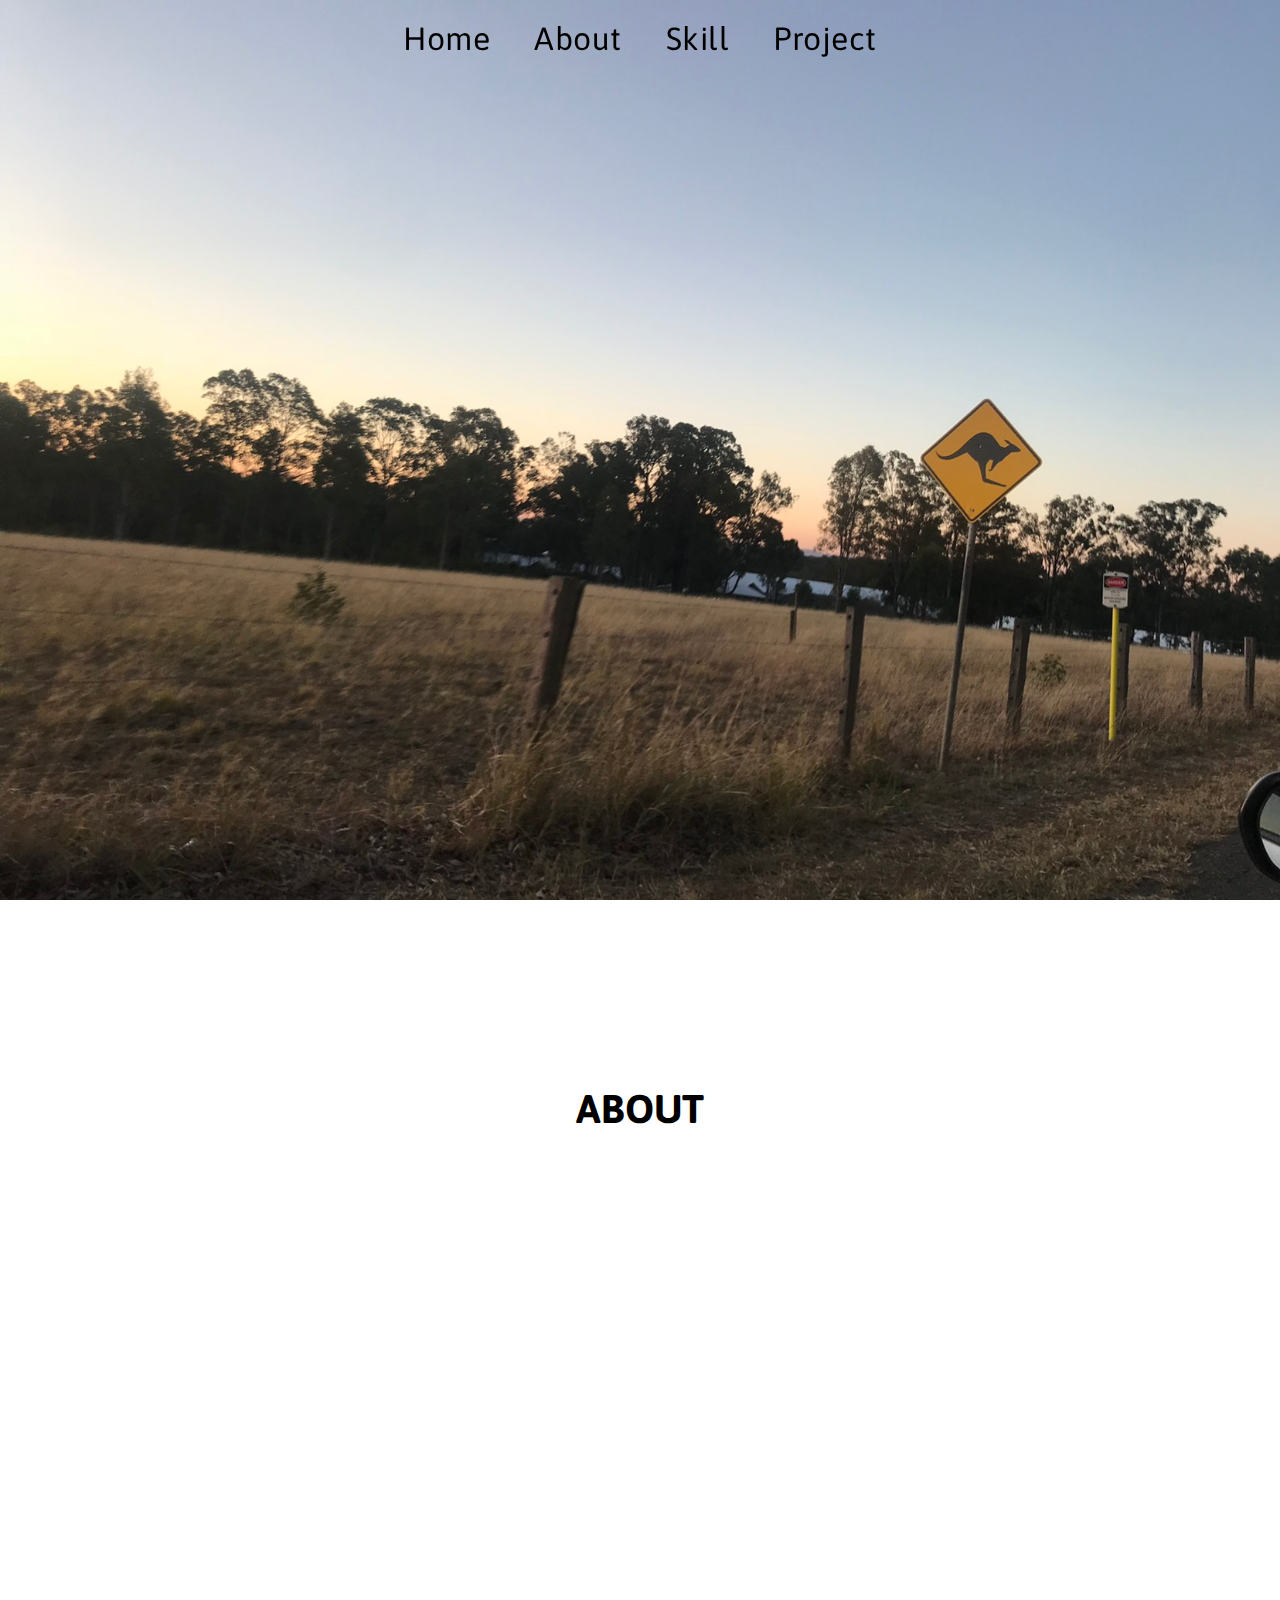
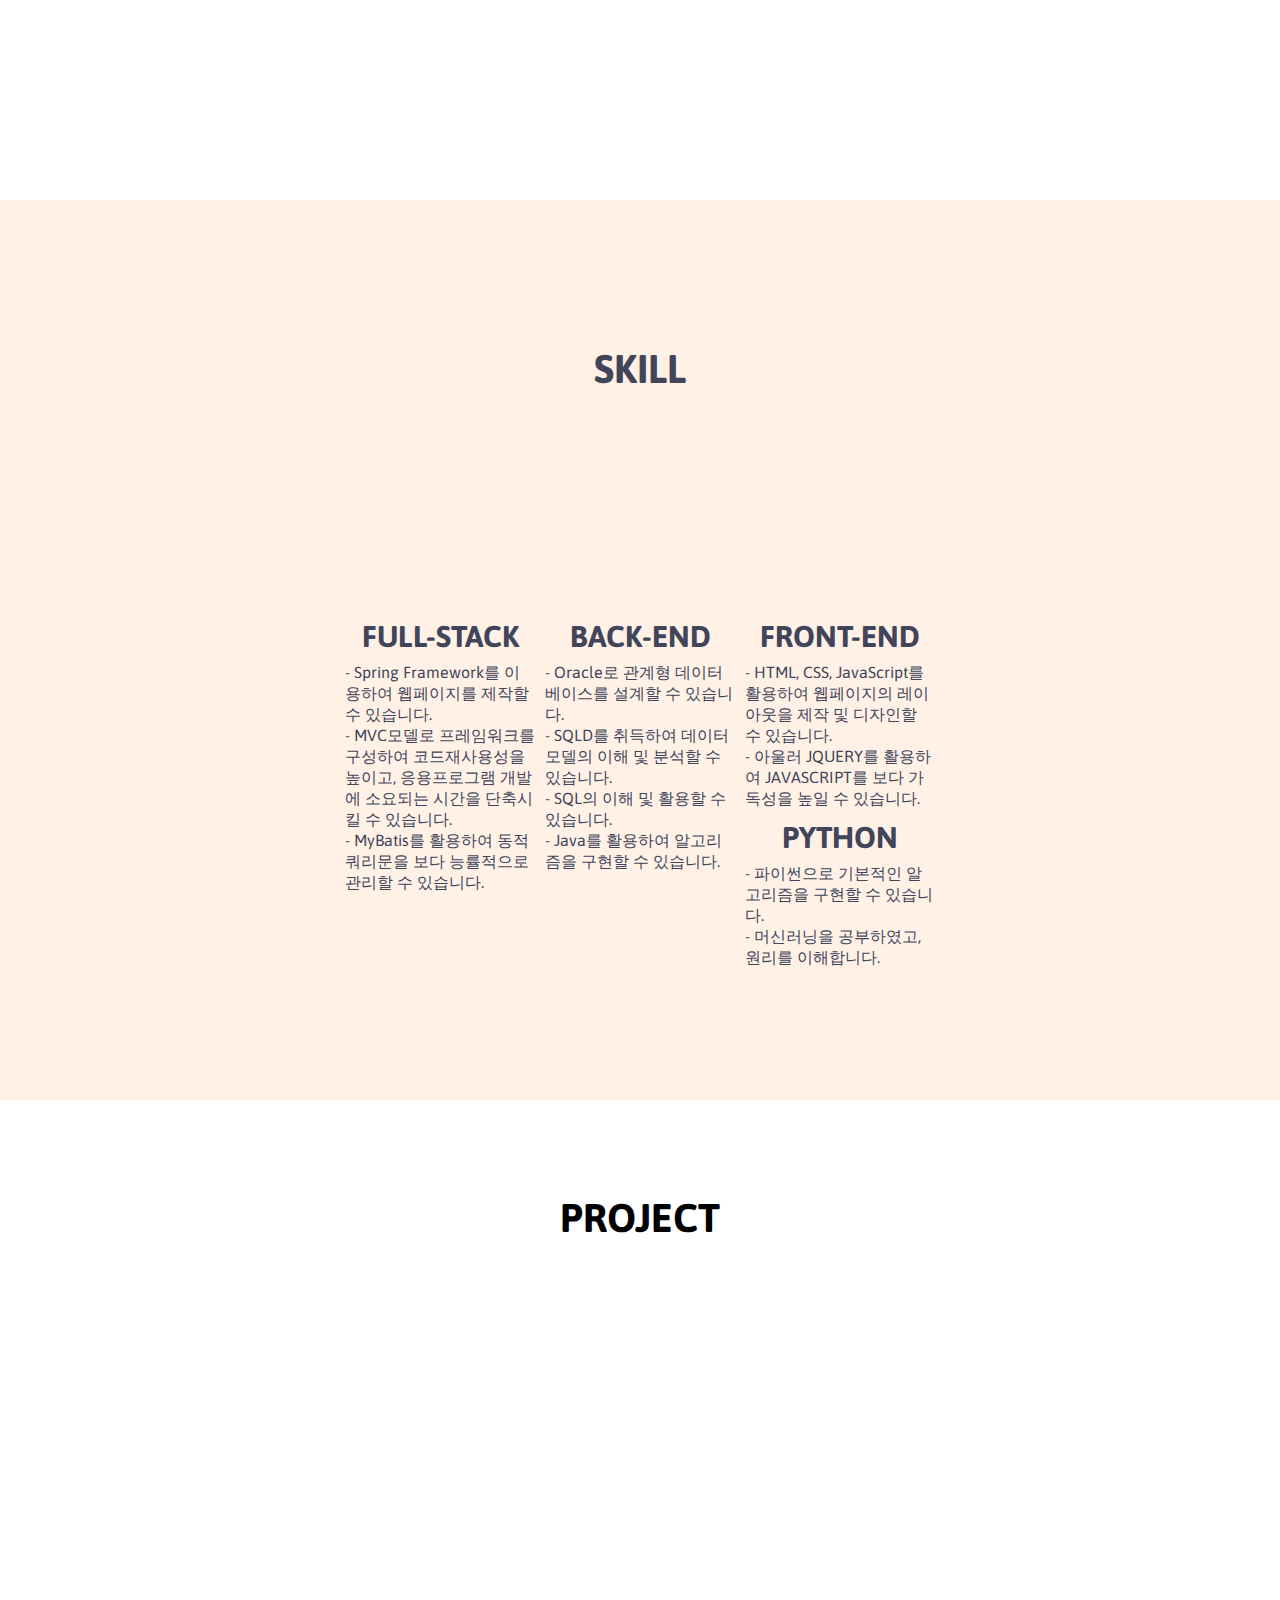
==== commit 5c5b24cc: "Add files via upload" ====
--- a/portfolio/main.html
+++ b/portfolio/main.html
@@ -13,11 +13,11 @@
 <body>
   <header>
     <nav>
-      <a href="#home" class="active">Home</a>
+      <a href="#home" class="activePro">Home</a>
       <a href="#About">About</a>
       <a href="#Skill">Skill</a>
       <a href="#Project">Project</a>
-      <a href="#Introduce">Introduce</a>
+      <!-- <a href="#Introduce">Introduce</a> -->
     </nav>
     <div id="bgm"><audio src="./bgm/bgm.mp3" autoplay loop controls></audio></div>
     <div id="music"><i class="fas fa-headphones-alt"></i></div>
@@ -35,27 +35,35 @@
       <h2>About</h2>
       <div class="text-container">
         <div class="text-box reveal fade-left">
-          <img src="../portfolioImage/steven_resume.jpeg" alt="증명사진">
+          <img src="../portfolioImage/증명사진.jpeg" alt="증명사진">
           <table>
             <tr>
-              <td>NAME</td>
+              <th>NAME</th>
               <td>송성현</td>
             </tr>
             <tr>
-              <td>ADDRESS</td>
+              <th>ADDRESS</th>
               <td>경기도 성남시 중원구</td>
             </tr>
             <tr>
-              <td>BIRTH</td>
+              <th>BIRTH</th>
               <td>95.03.05</td>
             </tr>
             <tr>
-              <td>E-MAIL</td>
+              <th>E-MAIL</th>
               <td>songsh5123@gmail.com</td>
             </tr>
             <tr>
-              <td>TEL</td>
+              <th>TEL</th>
               <td>010-5036-5123</td>
+            </tr>
+            <tr>
+              <td colspan="2">
+                <a href="https://github.com/songseonghyun/DragonCenter"><div class="image-container" name="github"></div></a>
+                <a href="https://blog.naver.com/songsh5036"><div class="image-container" name="blog"></div></a>
+                <a href="#!"><div class="image-container" namae="instagram"></div></a>
+                <div style="clear: both;"></div>
+              </td>
             </tr>
           </table>
         </div>
@@ -90,39 +98,47 @@
           <img src="../portfolioImage/web.png" alt="">
         </div>
         <div class="text-box reveal fade-right">
-          <img src="../portfolioImage/db.png" alt="">
+          <img src="../portfolioImage/oracle.png" alt="">
         </div>
         <div class="text-box reveal fade-left">
           <img src="../portfolioImage/python.png" alt="">
         </div>
+        <div class="text-box reveal fade-left">
+          <img src="../portfolioImage/spring.png" alt="">
+        </div>
+        <div class="text-box reveal fade-right">
+          <img src="../portfolioImage/jsp.png" alt="">
+        </div>
         <div class="text-box">
           <div class="explain">
-            <h3>Web</h3>
-            <div>
-              Lorem ipsum dolor sit amet consectetur adipisicing elit. Beatae
-              enim dolorem aliquam laudantium perferendis, nam aspernatur minima
-              earum, vero repudiandae ex sit necessitatibus optio
-              exercitationem? Commodi quibusdam eius quis in, sunt assumenda
-              quae hic odit, fuga exercitationem magnam ipsam laboriosam.
-            </div>
-          </div>
-          <div class="explain">
-            <h3>Deaver</h3>
-            <div>
-              Lorem ipsum dolor sit amet consectetur adipisicing elit. In dicta
-              qui tempora beatae recusandae exercitationem deleniti ipsa error
-              nemo voluptatibus distinctio, sint maxime expedita eaque. Magni,
-              harum ipsa? Temporibus sint optio quasi, deserunt ullam nihil
-              repellendus accusamus animi mollitia veniam!
+            <h3>Full-Stack</h3>
+            <div>
+              - Spring Framework를 이용하여 웹페이지를 제작할 수 있습니다. <br>
+              - MVC모델로 프레임워크를 구성하여 코드재사용성을 높이고, 응용프로그램 개발에 소요되는 시간을 단축시킬 수 있습니다.<br>
+              - MyBatis를 활용하여 동적 쿼리문을 보다 능률적으로 관리할 수 있습니다.
+            </div>
+          </div>
+          <div class="explain">
+            <h3>Back-End</h3>
+            <div>
+              - Oracle로 관계형 데이터베이스를 설계할 수 있습니다. <br>
+              - SQLD를 취득하여 데이터모델의 이해 및 분석할 수 있습니다.<br>
+              - SQL의 이해 및 활용할 수 있습니다.<br>
+              - Java를 활용하여 알고리즘을 구현할 수 있습니다.
+            </div>
+          </div>
+          <div class="explain">
+            <h3>Front-End</h3>
+            <div>
+              - HTML, CSS, JavaScript를 활용하여 웹페이지의 레이아웃을 제작 및 디자인할 수 있습니다.<br>
+              - 아울러 JQUERY를 활용하여 JAVASCRIPT를 보다 가독성을 높일 수 있습니다.
             </div>
           </div>
           <div class="explain">
             <h3>Python</h3>
             <div>
-              Lorem, ipsum dolor sit amet consectetur adipisicing elit. Placeat
-              similique sed pariatur voluptatem eum aspernatur porro doloribus
-              quaerat esse, ab sunt tempora. Similique quibusdam sit dolorum
-              quos ipsum! Voluptatibus, soluta?
+              - 파이썬으로 기본적인 알고리즘을 구현할 수 있습니다.<br>
+              - 머신러닝을 공부하였고, 원리를 이해합니다.
             </div>
           </div>
         </div>
@@ -135,56 +151,87 @@
       <h2>Project</h2>
       <div class="text-container">
         <div class="text-box reveal fade-bottom">
+          <h3>Web<br>Project</h3>
+          <!-- <img src="../portfolioImage/kangaroo4.jpeg" alt=""> -->
+          <iframe src="./web/webproject.html" width="300px" height="300px" frameborder="0" scrolling="no"></iframe>
+        </div>
+        <div class="text-box reveal fade-bottom">
           <h3>Java<br>Project</h3>
-          <img src="../portfolioImage/kangaroo1.jpeg" alt="">
+          <!-- <img src="../portfolioImage/kangaroo1.jpeg" alt=""> -->
+          <iframe src="./java/javaproject.html" width="300px" height="300px" frameborder="0" scrolling="no"></iframe>
         </div>
         <div class="text-box reveal fade-bottom">
           <h3>Oracle<br>Project</h3>
-          <img src="../portfolioImage/kangaroo2.jpeg" alt="">
+          <!-- <img src="../portfolioImage/kangaroo2.jpeg" alt=""> -->
+          <iframe src="./oracle/oracleproject.html" width="300px" height="300px" frameborder="0" scrolling="no"></iframe>
         </div>
         <div class="text-box reveal fade-bottom">
           <h3>Python<br>Project</h3>
-          <img src="../portfolioImage/kangaroo3.jpeg" alt="">
-        </div>
-        <div class="text-box reveal fade-bottom">
-          <h3>Javascript<br>Project</h3>
-          <img src="../portfolioImage/kangaroo4.jpeg" alt="">
-        </div>
-      </div>
-    </div>
-  </section>
-
+          <!-- <img src="../portfolioImage/kangaroo3.jpeg" alt=""> -->
+          <iframe src="./python/pythonproject.html" width="300px" height="300px" frameborder="0" scrolling="no"></iframe>
+        </div>
+      </div>
+    </div>
+  </section>
+
+
+  
+  <!-- <div class="project" id="webproject">
+    <div class="projcontainer">
+      dddd
+    </div>
+  </div>
   <div class="project" id="javaproject">
-    aaa
+    <div class="projcontainer">
+      
+    </div>
   </div>
   <div class="project" id="oracleproject">
-    <br>
-    aaa
+    <div class="projcontainer">
+      bbb
+    </div>
   </div>
   <div class="project" id="pythonproject">
-    <br>
-    <br>
-    aaa
-  </div>
-  <div class="project" id="javascriptproject">
-    <br>
-    <br>
-    <br>
-    aaa
-  </div>
-
-  <section id="Introduce" name="Introduce">
+    <div class="projcontainer">
+      cccc
+    </div>
+  </div> -->
+
+  <!-- <section id="Introduce" name="Introduce">
     <div class="container reveal extension-circle">
       <h2>Introduce</h2>
       <div class="text-container">
         <div id="leftbtn">&lt;</div>
         <div class="text-box">
           <div class="IntroducePage">
-            <h3>성장배경</h3>
-            aaa Lorem, ipsum dolor sit amet consectetur adipisicing elit. Eveniet magni impedit pariatur excepturi expedita odit recusandae officia velit, molestiae numquam temporibus, tempore omnis unde incidunt! Ex cumque amet, nihil accusantium perferendis distinctio qui fuga blanditiis, ipsum natus consectetur sequi molestias minus voluptate maxime, voluptatibus cupiditate. At soluta quam consequatur! Iure odio amet error, voluptate voluptatem dolor quos quam saepe, delectus odit voluptates, ad culpa quia dolore! Explicabo, totam quasi iste odit numquam est ratione excepturi veritatis quod praesentium impedit, earum perferendis. Vel, voluptatibus. A dolorem placeat velit fuga consequuntur soluta ratione perferendis quod enim quae, error dolores. Nisi eaque praesentium optio sequi architecto, corrupti in blanditiis qui recusandae doloribus maxime quam, maiores fugit quod! Accusamus iste veritatis unde perferendis neque cum, earum optio quod debitis dolore expedita harum ducimus, labore velit vitae officia tempora? Vel ratione unde asperiores molestiae quis harum eius id, dolorum eveniet atque doloremque vitae natus, amet, ex officia est! Officia et rem possimus maiores ex iste quo, facere itaque commodi omnis tenetur a illo ab provident sequi! Inventore labore, repudiandae, vel dolores culpa ut temporibus reiciendis laudantium adipisci, unde expedita cupiditate voluptate laborum ipsam iste sunt!
-          </div>
-          <div class="IntroducePage">
-            bbb Lorem ipsum dolor sit amet consectetur, adipisicing elit. Corrupti, delectus in? Possimus culpa eos cum! Fugit, impedit doloremque expedita, optio iure ex velit aut, nulla cumque quaerat possimus porro eveniet unde asperiores perspiciatis tempore amet odio totam ipsum quam ducimus. Delectus corporis eligendi ad? Veritatis, blanditiis fugiat, iure autem ratione qui ea molestias ipsum mollitia cumque consectetur repellat deserunt pariatur magni non tempora quidem necessitatibus eum. Architecto, quas corporis. Sequi nam corrupti harum quas doloribus repellat incidunt, voluptate doloremque dicta suscipit earum consectetur magni maiores non! Quos sequi quasi ratione, sint illo magni ab beatae, nulla aspernatur, maxime minus molestias aperiam vitae nam. Voluptas, ipsam ut delectus reiciendis voluptatibus cum eveniet. Laudantium enim facere magni quas nobis officia, architecto a cum quo quibusdam asperiores ab fugit amet consequuntur deserunt adipisci quos sed corporis reprehenderit vel sequi! At ipsam repellat perspiciatis tempora cumque sed deleniti molestias, distinctio non, a nisi blanditiis, quo quas earum facere! Deserunt unde, sequi quasi tempore suscipit vitae explicabo, architecto assumenda doloremque autem molestiae provident sunt vero vel ratione accusantium, voluptatibus distinctio labore voluptatem iure qui saepe. Eius expedita qui obcaecati aspernatur culpa suscipit consectetur, inventore accusamus.            
+            송림고 졸업
+
+            수원대 수학과 입학
+            자연과학대학에서 it로 분리
+            수학과와 통계학과의 통합 -> 데이터과학부
+            폭넓어진 전공선택의 폭 (파이썬 공부, 데이터 구조 공부, 웹 프로그래밍 공부)
+            수원대 수학과 졸업(수학 이학사 취득)
+
+            군입대
+            -> 인내심
+
+            호주 워킹홀리데이(영어 어학원에서 공부, 농.공장에서 사회경험)
+
+            롯데시네마, cgv, 스타벅스
+            -> 공부도 하고 일도 병행
+            -> 개발자의 경험과는 무관하지만 정형화되지 않은 인적자원이라는 데이터를 공부
+            -> 기업에서의 일의 인과관계를 배움
+            -> 돌발상황에 대한 대처능력 향상
+            -> 성격
+
+            쌍용교육센터
+            -> 개발에 필요한 실무를 배움
+
+             harum ducimus, labore velit vitae officia tempora? Vel ratione unde asperiores molestiae quis harum eius id, dolorum eveniet atque doloremque vitae natus, amet, ex officia est! Officia et rem possimus maiores ex iste quo, facere itaque commodi omnis tenetur a illo ab provident sequi! Inventore labore, repudiandae, vel dolores culpa ut temporibus reiciendis laudantium adipisci, unde expedita cupiditate voluptate laborum ipsam iste sunt!
+          </div>
+          <div class="IntroducePage">
+            맥으로 공부했다... 쌍용교육센터 윈도우기반 수업이다.. 어떻게 수업들었는지 질문받는다..
+            구글링, 수업시간외의 질문, 지인찬스 등 물불 가리지 않음
           </div>
           <div class="IntroducePage">
             ccc Lorem ipsum dolor sit amet consectetur, adipisicing elit. Dolorem odio, reiciendis natus voluptatibus architecto officia accusamus assumenda cupiditate maiores deleniti nemo minus ex similique animi nostrum eaque ducimus sed nihil commodi eum et, rem eveniet dolore. Illo repellat quod magnam eius reprehenderit veniam quas, animi esse corporis atque quaerat ratione eligendi laudantium aut eveniet perferendis voluptas recusandae cum culpa maxime distinctio vitae excepturi consequuntur minima. Odit quisquam natus, consequatur assumenda labore eius molestiae ea delectus, et sapiente nulla magnam voluptate, vitae voluptatum. Quidem nemo doloremque, distinctio laboriosam ipsa praesentium explicabo earum enim? Voluptate repellat cumque officia totam commodi, vero magnam voluptatem temporibus sapiente, hic dolores rerum velit atque quaerat alias quibusdam sit sed neque non error, et est quam obcaecati! Iure voluptates quod, expedita corrupti unde totam doloremque provident amet, hic nostrum veniam aut, suscipit necessitatibus in labore? Voluptatibus adipisci inventore eius maxime obcaecati? Dolores dolorem, repudiandae doloribus voluptate nisi libero quae accusamus minus quasi odit perferendis sint delectus eveniet accusantium, repellat consequuntur assumenda nulla? Impedit laudantium, libero exercitationem velit necessitatibus voluptatum fuga, fugit provident quas, ipsa illum quo ullam placeat quod vitae mollitia! Voluptatibus dolorum beatae iste consequuntur necessitatibus?
@@ -192,18 +239,17 @@
           <div class="IntroducePage">
             ddd Lorem ipsum dolor sit amet consectetur adipisicing elit. Corporis, cumque qui rerum totam placeat illum officiis natus fugiat soluta repellendus atque tenetur recusandae. Eligendi, praesentium porro tempore repellat ducimus quos explicabo quam, sapiente error inventore officia, unde incidunt adipisci molestiae sint veniam assumenda! Quod quas harum velit laborum explicabo reprehenderit dolor laudantium, illo perspiciatis cupiditate minus cum recusandae in ab esse optio culpa eum. Accusamus culpa velit blanditiis facilis possimus quibusdam modi fugit hic, aperiam minima officia mollitia. Praesentium, iure? Natus, voluptatem consequatur? Expedita excepturi a dicta laboriosam amet debitis molestiae! Non molestiae iure sunt ex tempora odit labore, delectus molestias! Praesentium nobis corrupti enim quidem explicabo voluptatum veniam expedita natus. Delectus impedit facere totam? Dicta quae voluptatum ipsam iure voluptate consectetur nobis minima, ea magnam rerum veritatis quisquam aperiam labore nam recusandae ducimus facere? Quos quis debitis eaque inventore ipsum cupiditate, excepturi delectus? Voluptates dolor, vero rerum provident in ipsam optio rem eum error voluptatem, iste itaque laboriosam. Suscipit dignissimos sint voluptates provident sunt voluptas ipsum molestias vel unde officia beatae in facilis non mollitia, quia pariatur atque nulla odio iusto autem rerum quidem id. Aut, sunt. Nemo, delectus!
           </div>
-          <!-- <div style="clear: both;"></div> -->
         </div>
         <div id="rightbtn">&gt;</div>
       </div>
     </div>
-  </section>
-
-
-  
+  </section> -->
+
+
 
   <script src="js/jquery-1.12.4.js"></script>
+  <script src="js/bootstrap.js"></script>
   <script src="./main.js"></script>
 </body>
 
-</html>
+</html>--- a/portfolio/main.css
+++ b/portfolio/main.css
@@ -5,6 +5,12 @@
   box-sizing: border-box;
   font-family: "Asap", sans-serif;
   scroll-behavior: smooth;
+}
+iframe {
+  position: absolute;
+  width: auto; 
+  /* height: 100vh;; */
+  /* margin: auto; */
 }
 a {
   text-decoration: none;
@@ -40,7 +46,7 @@
   width: 30px;
   height: 30px;
   position: absolute;
-  right: 15vh;
+  right: 10vh;
   top: 25px;
   border-radius: 50%;
   z-index: 1;
@@ -54,7 +60,7 @@
   width: 30px;
   font-size: 30px;
   position: absolute;
-  right: 15vh;
+  right: 10vh;
   top: 25px;
   padding: 0;
   margin: 0;
@@ -116,33 +122,66 @@
 
 /* About */
 #About .text-box:first-child img{
-  width: 160px;
+  width: 180px;
   height: 240px;
   border-radius: 47%;
   margin-bottom: 20px;
 }
 
+#About .text-box:first-child {
+  width: 40vh;
+}
 #About .text-box:nth-child(2) {
-  width: 200px;
+  width: 20vh;
 }
 
 #About .text-box:last-child {
-  width: 400px;
+  width: 40vh;
 }
 
 #About table td {
   font-size: 15px;
   text-align: center;
   padding: 5px;
-}
-
-#About table td:first-child {
-  font-weight: bolder;
+  /* border: 1px solid black; */
+}
+
+#About table td:nth-child(2) {
+  /* font-weight: bolder; */
   font-size: 15px;
-}
-
-#About table td:nth-child(2) {
   text-align: left;
+}
+
+#About table>tbody>tr:last-child td {
+  padding: 0;
+}
+
+#About table .image-container {
+  width: 23px;
+  height: 23px;
+  /* border: 1px solid black; */
+  float: left;
+  margin: 0 auto;
+  display: inline;
+  margin: 5px 6%;
+}
+
+#About table a:first-child .image-container {
+  width: 27px;
+  height: 27px;
+  margin-top: 1.5px;
+  background-image: url(/portfolioImage/github_logo.png);
+  background-size: cover;
+}
+
+#About table a:nth-child(2) .image-container {
+  background-image: url(/portfolioImage/blog_logo.png);
+  background-size: cover;
+}
+
+#About table a:nth-child(3) .image-container {
+  background-image: url(/portfolioImage/instagram_logo.png);
+  background-size: cover;
 }
 
 #About .text-box > .big {
@@ -262,6 +301,22 @@
 #Skill .text-box:nth-child(7) {
   margin: 0;
   padding: 0;
+  transition: all .5s ease;
+}
+#Skill .text-box:nth-child(7):hover {
+  transform: translate(-5px, -5px);
+}
+#Skill .text-box:nth-child(8) {
+  margin: 0;
+  padding: 0;
+  transition: all .5s ease;
+}
+#Skill .text-box:nth-child(8):hover {
+  transform: translate(-5px, -5px);
+}
+#Skill .text-box:nth-child(9) {
+  margin: 0;
+  padding: 0;
   width: 600px;
   /* font-size: 10px; */
 }
@@ -273,9 +328,72 @@
 }
 
 
+/* Project */
+.project {
+  position: fixed;
+  top: 0;
+  left: 0;
+  width: 100%;
+  height: 100vh;
+  padding: 50px;
+  /* text-align: center; */
+  z-index: -1000;
+  opacity: 0;
+  /* 온클릭 이후 변화 */
+  background-color: #bbb; 
+}
+.project .projcontainer {
+  /* position: fixed; */
+  top: 10vh;
+  left: 50vh;
+  margin: 20vh auto;
+  width: 100vh;
+  height: 50vh;
+  z-index: 1001;
+  background-color: white;
+}
+#Project .text-container {
+  flex-wrap: wrap;
+}
+/* #Project .text-box:nth-child(1) {animation-delay: .1s;} */
+/* #Project .text-box:nth-child(2) {animation-delay: .1s;} */
+/* #Project .text-box:nth-child(3) {animation-delay: .2s;} */
+/* #Project .text-box:nth-child(4) {animation-delay: .3s;} */
+/* #Project img {
+  width: 119.92px;
+  height: 162px;
+} */
+
+#Project img:hover {
+  transform : scale(1.1);
+}
+
+#Project .text-box {
+  width: 350px;
+  height: 500px;
+}
+
+#Project > .container > .text-container {
+  flex-wrap: wrap;
+  width: 800px;
+}
+
+/* #Project > .container {
+  text-align: center;
+}   */
+
+/* img 119.92 * 162 */
+
+/* #javaproject {
+  opacity: 1;
+  z-index: 20000;
+} */
+
+
+
 
 /* introduce */
-#Introduce {
+/* #Introduce {
   background-color: #dbe7e4;
 }
 #Introduce .container {
@@ -288,7 +406,7 @@
 #Introduce #leftbtn {
   border-top-left-radius: 10px;
   border-bottom-left-radius: 10px;
-  width: 50px;
+  width: 10vh;
   height: 500px;
   margin: 0;
   padding: 0;
@@ -302,23 +420,20 @@
   transform: scale(1.1);
 }
 #Introduce .text-box {
-  overflow: hidden;
-  margin: 0;
-  padding: 0;
-  width: 500px;
+  width: 80vh;
+  overflow: hidden;
+  margin: 0;
+  padding: 0;
   height: 500px;
 }
 #Introduce .IntroducePage {
-  display: inline;
-  float: left;
-  padding: 20px;
-  width: 500px;
+  width: 67.6vh;
   height: 500px;
 }
 #Introduce #rightbtn {
   border-top-right-radius: 10px;
   border-bottom-right-radius: 10px;
-  width: 50px;
+  width: 10vh;
   height: 500px;
   margin: 0;
   padding: 0;
@@ -330,7 +445,7 @@
 }
 #Introduce #rightbtn:hover {
   transform: scale(1.1);
-}
+} */
 
 
 
@@ -438,3 +553,279 @@
     opacity: 1;
   }
 }
+
+
+
+
+/* copy from bootstrap */
+@font-face {
+  font-family: 'Glyphicons Halflings';
+
+  src: url('./fonts/glyphicons-halflings-regular.eot');
+  src: url('./fonts/glyphicons-halflings-regular.eot?#iefix') format('embedded-opentype'), url('./fonts/glyphicons-halflings-regular.woff2') format('woff2'), url('./fonts/glyphicons-halflings-regular.woff') format('woff'), url('./fonts/glyphicons-halflings-regular.ttf') format('truetype'), url('./fonts/glyphicons-halflings-regular.svg#glyphicons_halflingsregular') format('svg');
+}
+.glyphicon {
+  position: relative;
+  top: 1px;
+  display: inline-block;
+  font-family: 'Glyphicons Halflings';
+  font-style: normal;
+  font-weight: normal;
+  line-height: 1;
+
+  -webkit-font-smoothing: antialiased;
+  -moz-osx-font-smoothing: grayscale;
+}
+
+
+
+.carousel-inner > .item > img,
+.carousel-inner > .item > a > img {
+  display: block;
+  max-width: 100%;
+  height: auto;
+}
+
+.carousel {
+  position: relative;
+}
+.carousel-inner {
+  position: relative;
+  width: 100%;
+  overflow: hidden;
+}
+.carousel-inner > .item {
+  position: relative;
+  display: none;
+  -webkit-transition: .6s ease-in-out left;
+       -o-transition: .6s ease-in-out left;
+          transition: .6s ease-in-out left;
+}
+.carousel-inner > .item > img,
+.carousel-inner > .item > a > img {
+  line-height: 1;
+}
+@media all and (transform-3d), (-webkit-transform-3d) {
+  .carousel-inner > .item {
+    -webkit-transition: -webkit-transform .6s ease-in-out;
+         -o-transition:      -o-transform .6s ease-in-out;
+            transition:         transform .6s ease-in-out;
+
+    -webkit-backface-visibility: hidden;
+            backface-visibility: hidden;
+    -webkit-perspective: 1000;
+            perspective: 1000;
+  }
+  .carousel-inner > .item.next,
+  .carousel-inner > .item.active.right {
+    left: 0;
+    -webkit-transform: translate3d(100%, 0, 0);
+            transform: translate3d(100%, 0, 0);
+  }
+  .carousel-inner > .item.prev,
+  .carousel-inner > .item.active.left {
+    left: 0;
+    -webkit-transform: translate3d(-100%, 0, 0);
+            transform: translate3d(-100%, 0, 0);
+  }
+  .carousel-inner > .item.next.left,
+  .carousel-inner > .item.prev.right,
+  .carousel-inner > .item.active {
+    left: 0;
+    -webkit-transform: translate3d(0, 0, 0);
+            transform: translate3d(0, 0, 0);
+  }
+}
+.carousel-inner > .active,
+.carousel-inner > .next,
+.carousel-inner > .prev {
+  display: block;
+}
+.carousel-inner > .active {
+  left: 0;
+}
+.carousel-inner > .next,
+.carousel-inner > .prev {
+  position: absolute;
+  top: 0;
+  width: 100%;
+}
+.carousel-inner > .next {
+  left: 100%;
+}
+.carousel-inner > .prev {
+  left: -100%;
+}
+.carousel-inner > .next.left,
+.carousel-inner > .prev.right {
+  left: 0;
+}
+.carousel-inner > .active.left {
+  left: -100%;
+}
+.carousel-inner > .active.right {
+  left: 100%;
+}
+.carousel-control {
+  position: absolute;
+  top: 0;
+  bottom: 0;
+  left: 0;
+  width: 15%;
+  font-size: 20px;
+  color: #fff;
+  text-align: center;
+  text-shadow: 0 1px 2px rgba(0, 0, 0, .6);
+  filter: alpha(opacity=50);
+  opacity: .5;
+}
+.carousel-control.left {
+  background-image: -webkit-linear-gradient(left, rgba(0, 0, 0, .5) 0%, rgba(0, 0, 0, .0001) 100%);
+  background-image:      -o-linear-gradient(left, rgba(0, 0, 0, .5) 0%, rgba(0, 0, 0, .0001) 100%);
+  background-image: -webkit-gradient(linear, left top, right top, from(rgba(0, 0, 0, .5)), to(rgba(0, 0, 0, .0001)));
+  background-image:         linear-gradient(to right, rgba(0, 0, 0, .5) 0%, rgba(0, 0, 0, .0001) 100%);
+  filter: progid:DXImageTransform.Microsoft.gradient(startColorstr='#80000000', endColorstr='#00000000', GradientType=1);
+  background-repeat: repeat-x;
+}
+.carousel-control.right {
+  right: 0;
+  left: auto;
+  background-image: -webkit-linear-gradient(left, rgba(0, 0, 0, .0001) 0%, rgba(0, 0, 0, .5) 100%);
+  background-image:      -o-linear-gradient(left, rgba(0, 0, 0, .0001) 0%, rgba(0, 0, 0, .5) 100%);
+  background-image: -webkit-gradient(linear, left top, right top, from(rgba(0, 0, 0, .0001)), to(rgba(0, 0, 0, .5)));
+  background-image:         linear-gradient(to right, rgba(0, 0, 0, .0001) 0%, rgba(0, 0, 0, .5) 100%);
+  filter: progid:DXImageTransform.Microsoft.gradient(startColorstr='#00000000', endColorstr='#80000000', GradientType=1);
+  background-repeat: repeat-x;
+}
+.carousel-control:hover,
+.carousel-control:focus {
+  color: #fff;
+  text-decoration: none;
+  filter: alpha(opacity=90);
+  outline: 0;
+  opacity: .9;
+}
+.carousel-control .icon-prev,
+.carousel-control .icon-next,
+.carousel-control .glyphicon-chevron-left,
+.carousel-control .glyphicon-chevron-right {
+  position: absolute;
+  top: 50%;
+  z-index: 5;
+  display: inline-block;
+}
+.carousel-control .icon-prev,
+.carousel-control .glyphicon-chevron-left {
+  left: 50%;
+  margin-left: -10px;
+}
+.carousel-control .icon-next,
+.carousel-control .glyphicon-chevron-right {
+  right: 50%;
+  margin-right: -10px;
+}
+.carousel-control .icon-prev,
+.carousel-control .icon-next {
+  width: 20px;
+  height: 20px;
+  margin-top: -10px;
+  font-family: serif;
+  line-height: 1;
+}
+.carousel-control .icon-prev:before {
+  content: '\2039';
+}
+.carousel-control .icon-next:before {
+  content: '\203a';
+}
+.carousel-indicators {
+  position: absolute;
+  bottom: 10px;
+  left: 50%;
+  z-index: 15;
+  width: 60%;
+  padding-left: 0;
+  margin-left: -30%;
+  text-align: center;
+  list-style: none;
+}
+.carousel-indicators li {
+  display: inline-block;
+  width: 10px;
+  height: 10px;
+  margin: 1px;
+  text-indent: -999px;
+  cursor: pointer;
+  background-color: #000 \9;
+  background-color: rgba(0, 0, 0, 0);
+  border: 1px solid #fff;
+  border-radius: 10px;
+}
+.carousel-indicators .active {
+  width: 12px;
+  height: 12px;
+  margin: 0;
+  background-color: #fff;
+}
+.carousel-caption {
+  position: absolute;
+  right: 15%;
+  bottom: 20px;
+  left: 15%;
+  z-index: 10;
+  padding-top: 20px;
+  padding-bottom: 20px;
+  color: #fff;
+  text-align: center;
+  text-shadow: 0 1px 2px rgba(0, 0, 0, .6);
+}
+.carousel-caption .btn {
+  text-shadow: none;
+}
+@media screen and (min-width: 768px) {
+  .carousel-control .glyphicon-chevron-left,
+  .carousel-control .glyphicon-chevron-right,
+  .carousel-control .icon-prev,
+  .carousel-control .icon-next {
+    width: 30px;
+    height: 30px;
+    margin-top: -15px;
+    font-size: 30px;
+  }
+  .carousel-control .glyphicon-chevron-left,
+  .carousel-control .icon-prev {
+    margin-left: -15px;
+  }
+  .carousel-control .glyphicon-chevron-right,
+  .carousel-control .icon-next {
+    margin-right: -15px;
+  }
+  .carousel-caption {
+    right: 20%;
+    left: 20%;
+    padding-bottom: 30px;
+  }
+  .carousel-indicators {
+    bottom: 20px;
+  }
+}
+
+
+.glyphicon-chevron-left:before {
+  content: "\e079";
+}
+
+.glyphicon-chevron-right:before {
+  content: "\e080";
+}
+
+.sr-only {
+  position: absolute;
+  width: 1px;
+  height: 1px;
+  padding: 0;
+  margin: -1px;
+  overflow: hidden;
+  clip: rect(0, 0, 0, 0);
+  border: 0;
+}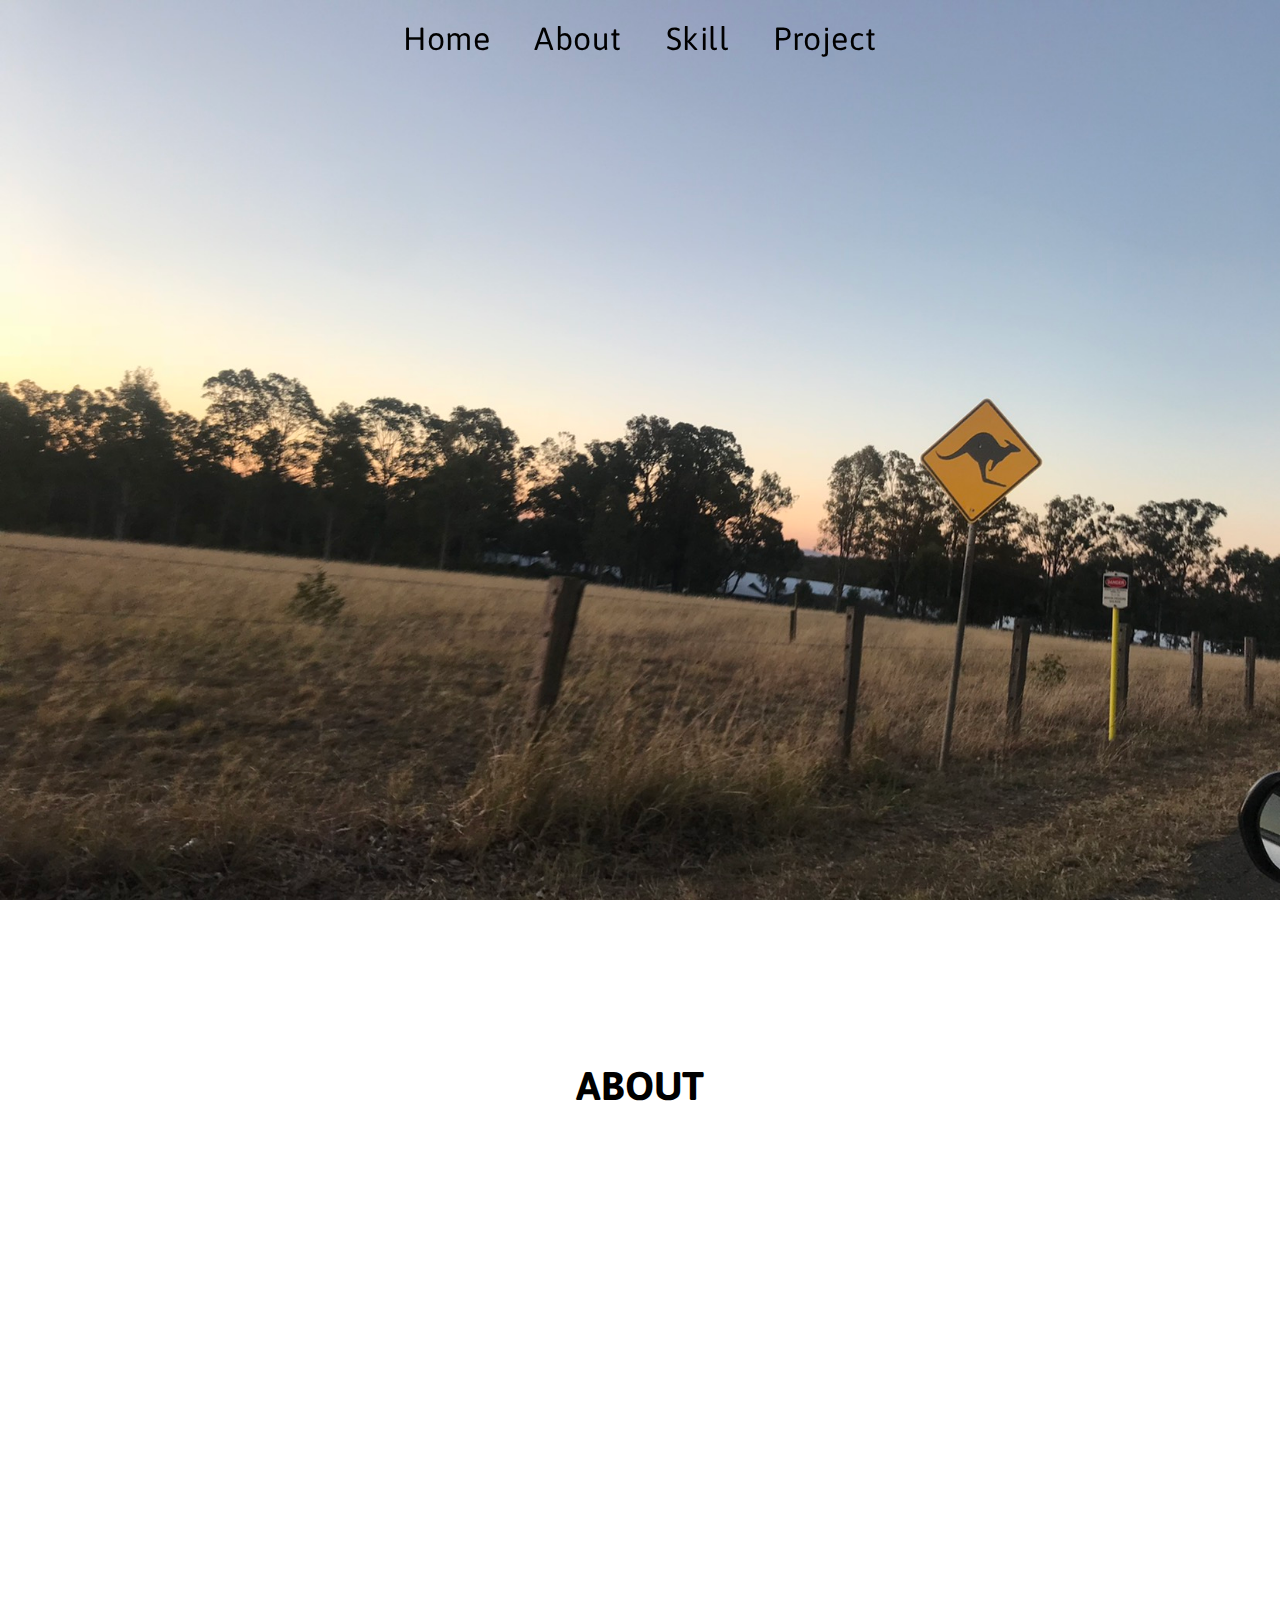
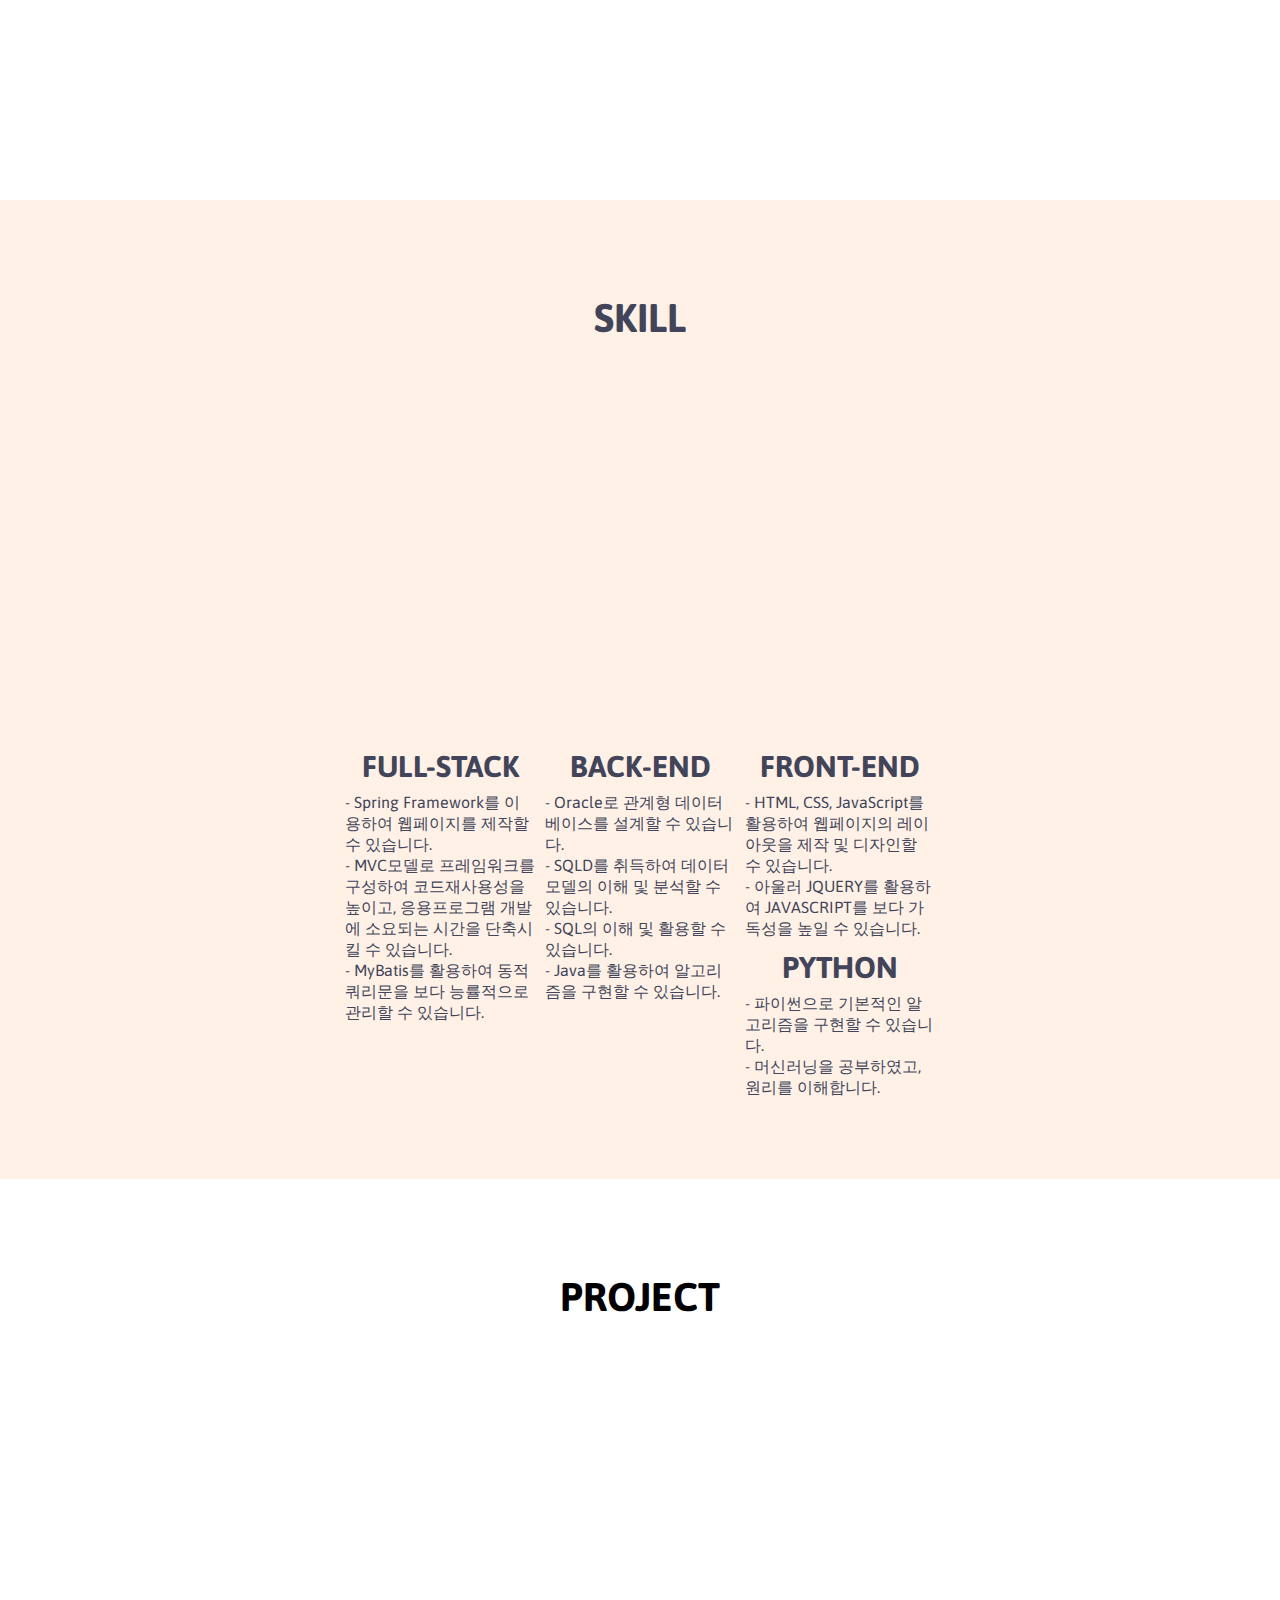
==== commit 691f5ff8: "Update main.html" ====
--- a/portfolio/main.html
+++ b/portfolio/main.html
@@ -35,7 +35,7 @@
       <h2>About</h2>
       <div class="text-container">
         <div class="text-box reveal fade-left">
-          <img src="../portfolioImage/증명사진.jpeg" alt="증명사진">
+          <img src="../portfolioImage/IDPhoto.jpeg" alt="증명사진">
           <table>
             <tr>
               <th>NAME</th>
@@ -252,4 +252,4 @@
   <script src="./main.js"></script>
 </body>
 
-</html>+</html>
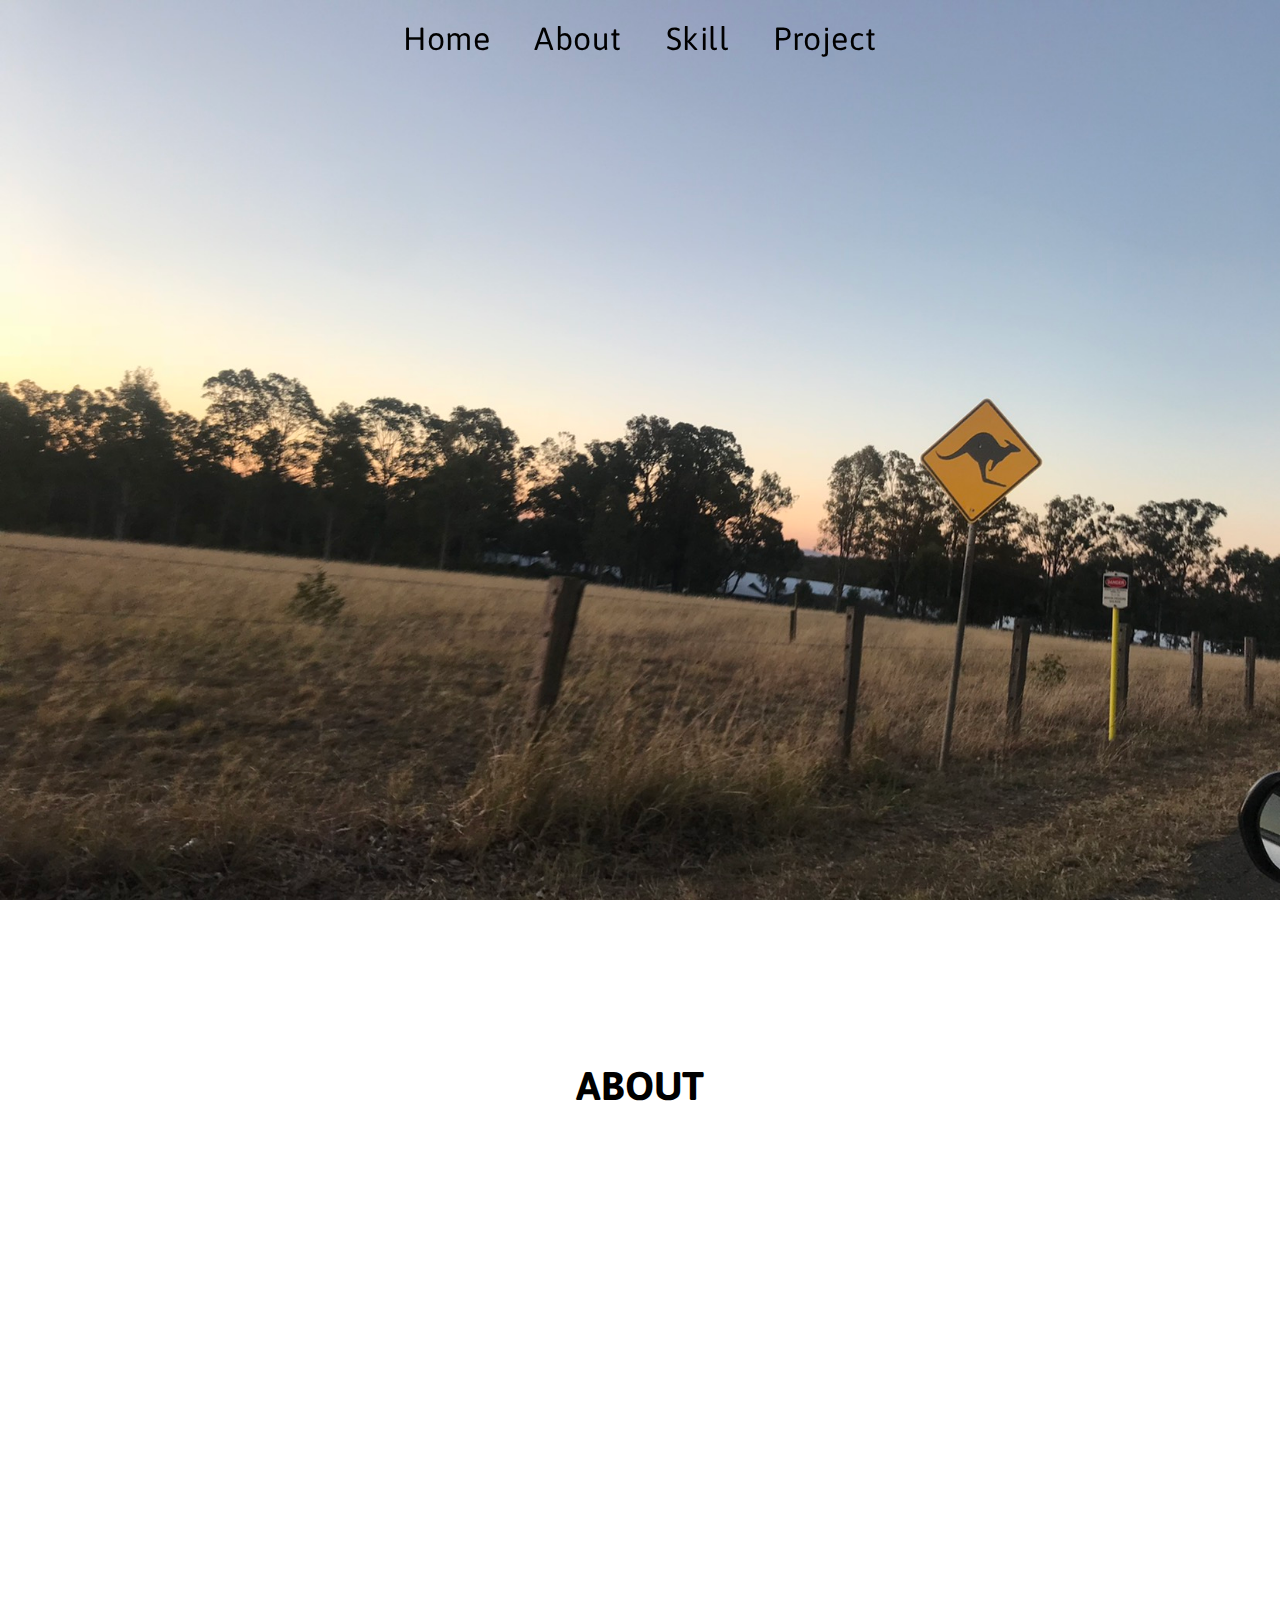
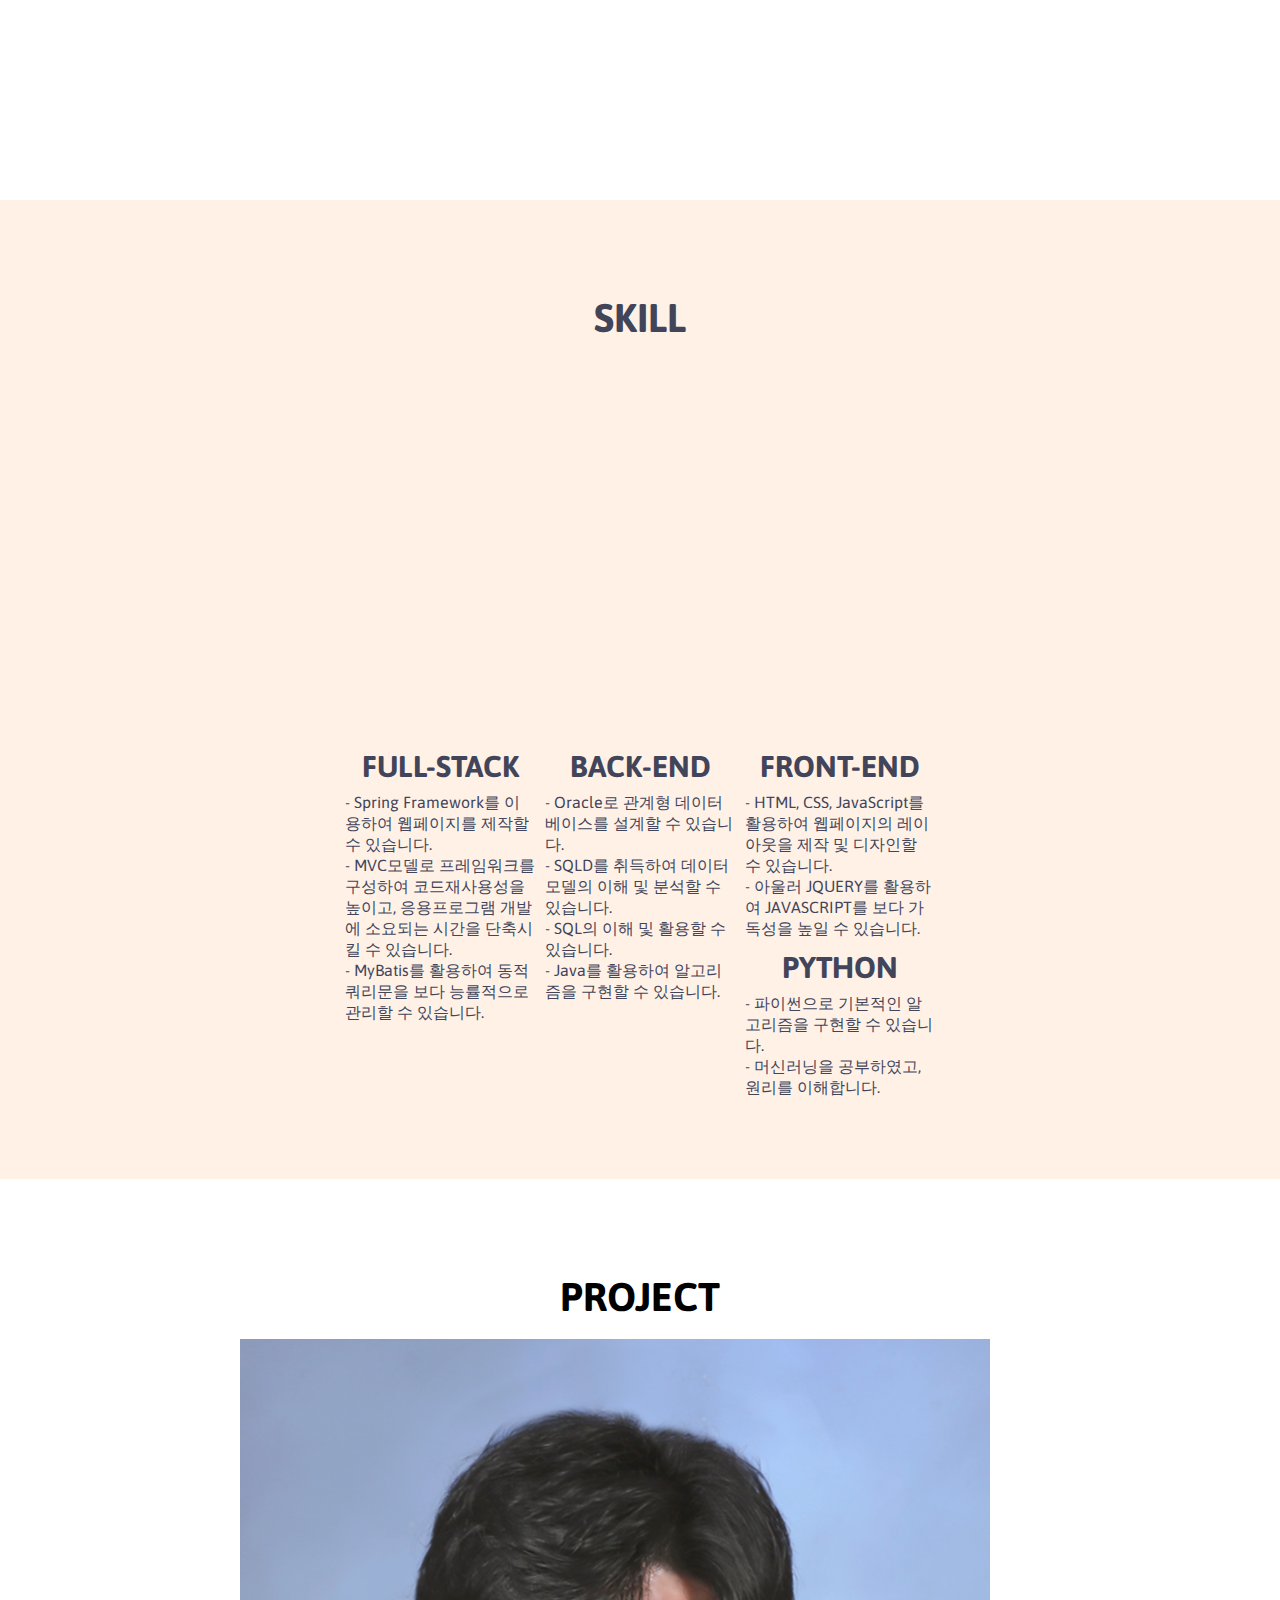
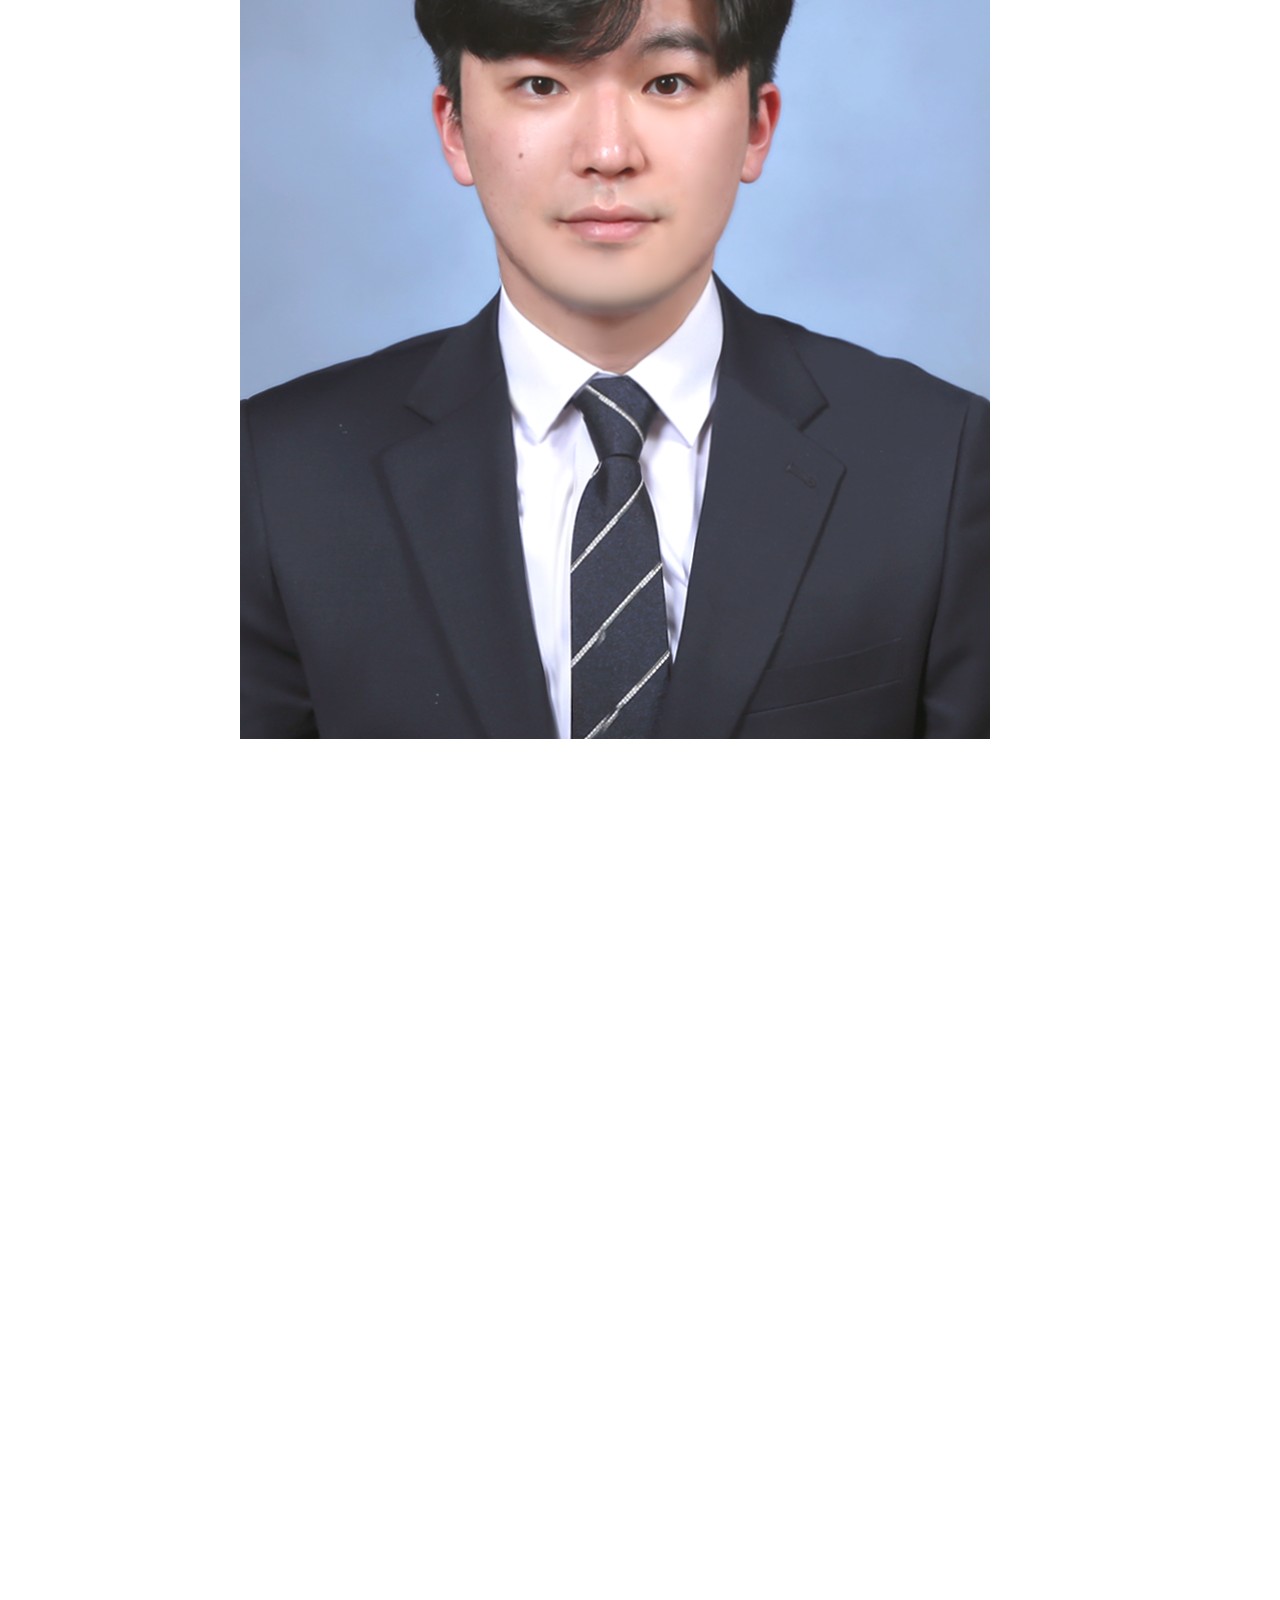
==== commit ee1d65ce: "Update main.html" ====
--- a/portfolio/main.html
+++ b/portfolio/main.html
@@ -149,6 +149,7 @@
   <section id="Project" name="Project">
     <div class="container">
       <h2>Project</h2>
+      <img src="../portfolioImage/IDPhoto.jpeg" alt="증명사진">
       <div class="text-container">
         <div class="text-box reveal fade-bottom">
           <h3>Web<br>Project</h3>
@@ -176,74 +177,8 @@
 
 
   
-  <!-- <div class="project" id="webproject">
-    <div class="projcontainer">
-      dddd
-    </div>
-  </div>
-  <div class="project" id="javaproject">
-    <div class="projcontainer">
-      
-    </div>
-  </div>
-  <div class="project" id="oracleproject">
-    <div class="projcontainer">
-      bbb
-    </div>
-  </div>
-  <div class="project" id="pythonproject">
-    <div class="projcontainer">
-      cccc
-    </div>
-  </div> -->
 
-  <!-- <section id="Introduce" name="Introduce">
-    <div class="container reveal extension-circle">
-      <h2>Introduce</h2>
-      <div class="text-container">
-        <div id="leftbtn">&lt;</div>
-        <div class="text-box">
-          <div class="IntroducePage">
-            송림고 졸업
-
-            수원대 수학과 입학
-            자연과학대학에서 it로 분리
-            수학과와 통계학과의 통합 -> 데이터과학부
-            폭넓어진 전공선택의 폭 (파이썬 공부, 데이터 구조 공부, 웹 프로그래밍 공부)
-            수원대 수학과 졸업(수학 이학사 취득)
-
-            군입대
-            -> 인내심
-
-            호주 워킹홀리데이(영어 어학원에서 공부, 농.공장에서 사회경험)
-
-            롯데시네마, cgv, 스타벅스
-            -> 공부도 하고 일도 병행
-            -> 개발자의 경험과는 무관하지만 정형화되지 않은 인적자원이라는 데이터를 공부
-            -> 기업에서의 일의 인과관계를 배움
-            -> 돌발상황에 대한 대처능력 향상
-            -> 성격
-
-            쌍용교육센터
-            -> 개발에 필요한 실무를 배움
-
-             harum ducimus, labore velit vitae officia tempora? Vel ratione unde asperiores molestiae quis harum eius id, dolorum eveniet atque doloremque vitae natus, amet, ex officia est! Officia et rem possimus maiores ex iste quo, facere itaque commodi omnis tenetur a illo ab provident sequi! Inventore labore, repudiandae, vel dolores culpa ut temporibus reiciendis laudantium adipisci, unde expedita cupiditate voluptate laborum ipsam iste sunt!
-          </div>
-          <div class="IntroducePage">
-            맥으로 공부했다... 쌍용교육센터 윈도우기반 수업이다.. 어떻게 수업들었는지 질문받는다..
-            구글링, 수업시간외의 질문, 지인찬스 등 물불 가리지 않음
-          </div>
-          <div class="IntroducePage">
-            ccc Lorem ipsum dolor sit amet consectetur, adipisicing elit. Dolorem odio, reiciendis natus voluptatibus architecto officia accusamus assumenda cupiditate maiores deleniti nemo minus ex similique animi nostrum eaque ducimus sed nihil commodi eum et, rem eveniet dolore. Illo repellat quod magnam eius reprehenderit veniam quas, animi esse corporis atque quaerat ratione eligendi laudantium aut eveniet perferendis voluptas recusandae cum culpa maxime distinctio vitae excepturi consequuntur minima. Odit quisquam natus, consequatur assumenda labore eius molestiae ea delectus, et sapiente nulla magnam voluptate, vitae voluptatum. Quidem nemo doloremque, distinctio laboriosam ipsa praesentium explicabo earum enim? Voluptate repellat cumque officia totam commodi, vero magnam voluptatem temporibus sapiente, hic dolores rerum velit atque quaerat alias quibusdam sit sed neque non error, et est quam obcaecati! Iure voluptates quod, expedita corrupti unde totam doloremque provident amet, hic nostrum veniam aut, suscipit necessitatibus in labore? Voluptatibus adipisci inventore eius maxime obcaecati? Dolores dolorem, repudiandae doloribus voluptate nisi libero quae accusamus minus quasi odit perferendis sint delectus eveniet accusantium, repellat consequuntur assumenda nulla? Impedit laudantium, libero exercitationem velit necessitatibus voluptatum fuga, fugit provident quas, ipsa illum quo ullam placeat quod vitae mollitia! Voluptatibus dolorum beatae iste consequuntur necessitatibus?
-          </div>
-          <div class="IntroducePage">
-            ddd Lorem ipsum dolor sit amet consectetur adipisicing elit. Corporis, cumque qui rerum totam placeat illum officiis natus fugiat soluta repellendus atque tenetur recusandae. Eligendi, praesentium porro tempore repellat ducimus quos explicabo quam, sapiente error inventore officia, unde incidunt adipisci molestiae sint veniam assumenda! Quod quas harum velit laborum explicabo reprehenderit dolor laudantium, illo perspiciatis cupiditate minus cum recusandae in ab esse optio culpa eum. Accusamus culpa velit blanditiis facilis possimus quibusdam modi fugit hic, aperiam minima officia mollitia. Praesentium, iure? Natus, voluptatem consequatur? Expedita excepturi a dicta laboriosam amet debitis molestiae! Non molestiae iure sunt ex tempora odit labore, delectus molestias! Praesentium nobis corrupti enim quidem explicabo voluptatum veniam expedita natus. Delectus impedit facere totam? Dicta quae voluptatum ipsam iure voluptate consectetur nobis minima, ea magnam rerum veritatis quisquam aperiam labore nam recusandae ducimus facere? Quos quis debitis eaque inventore ipsum cupiditate, excepturi delectus? Voluptates dolor, vero rerum provident in ipsam optio rem eum error voluptatem, iste itaque laboriosam. Suscipit dignissimos sint voluptates provident sunt voluptas ipsum molestias vel unde officia beatae in facilis non mollitia, quia pariatur atque nulla odio iusto autem rerum quidem id. Aut, sunt. Nemo, delectus!
-          </div>
-        </div>
-        <div id="rightbtn">&gt;</div>
-      </div>
-    </div>
-  </section> -->
+  
 
 
 
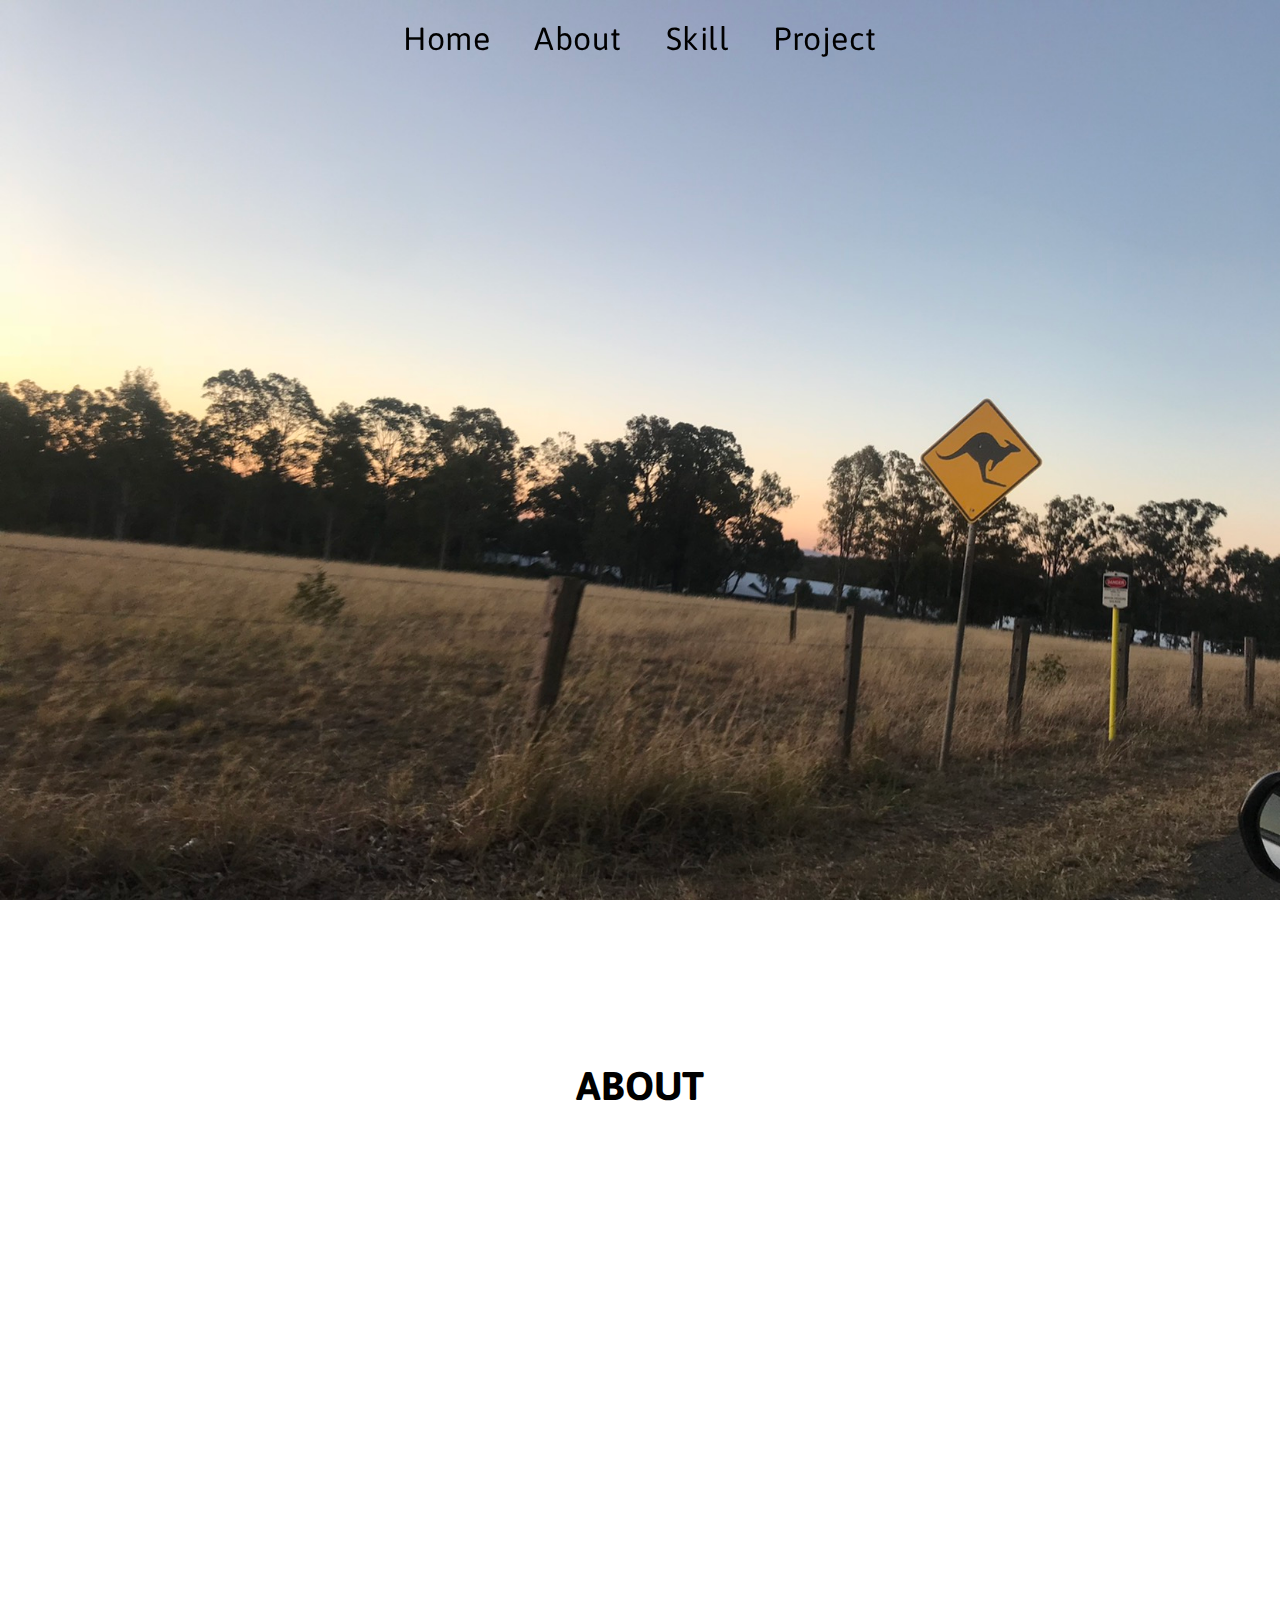
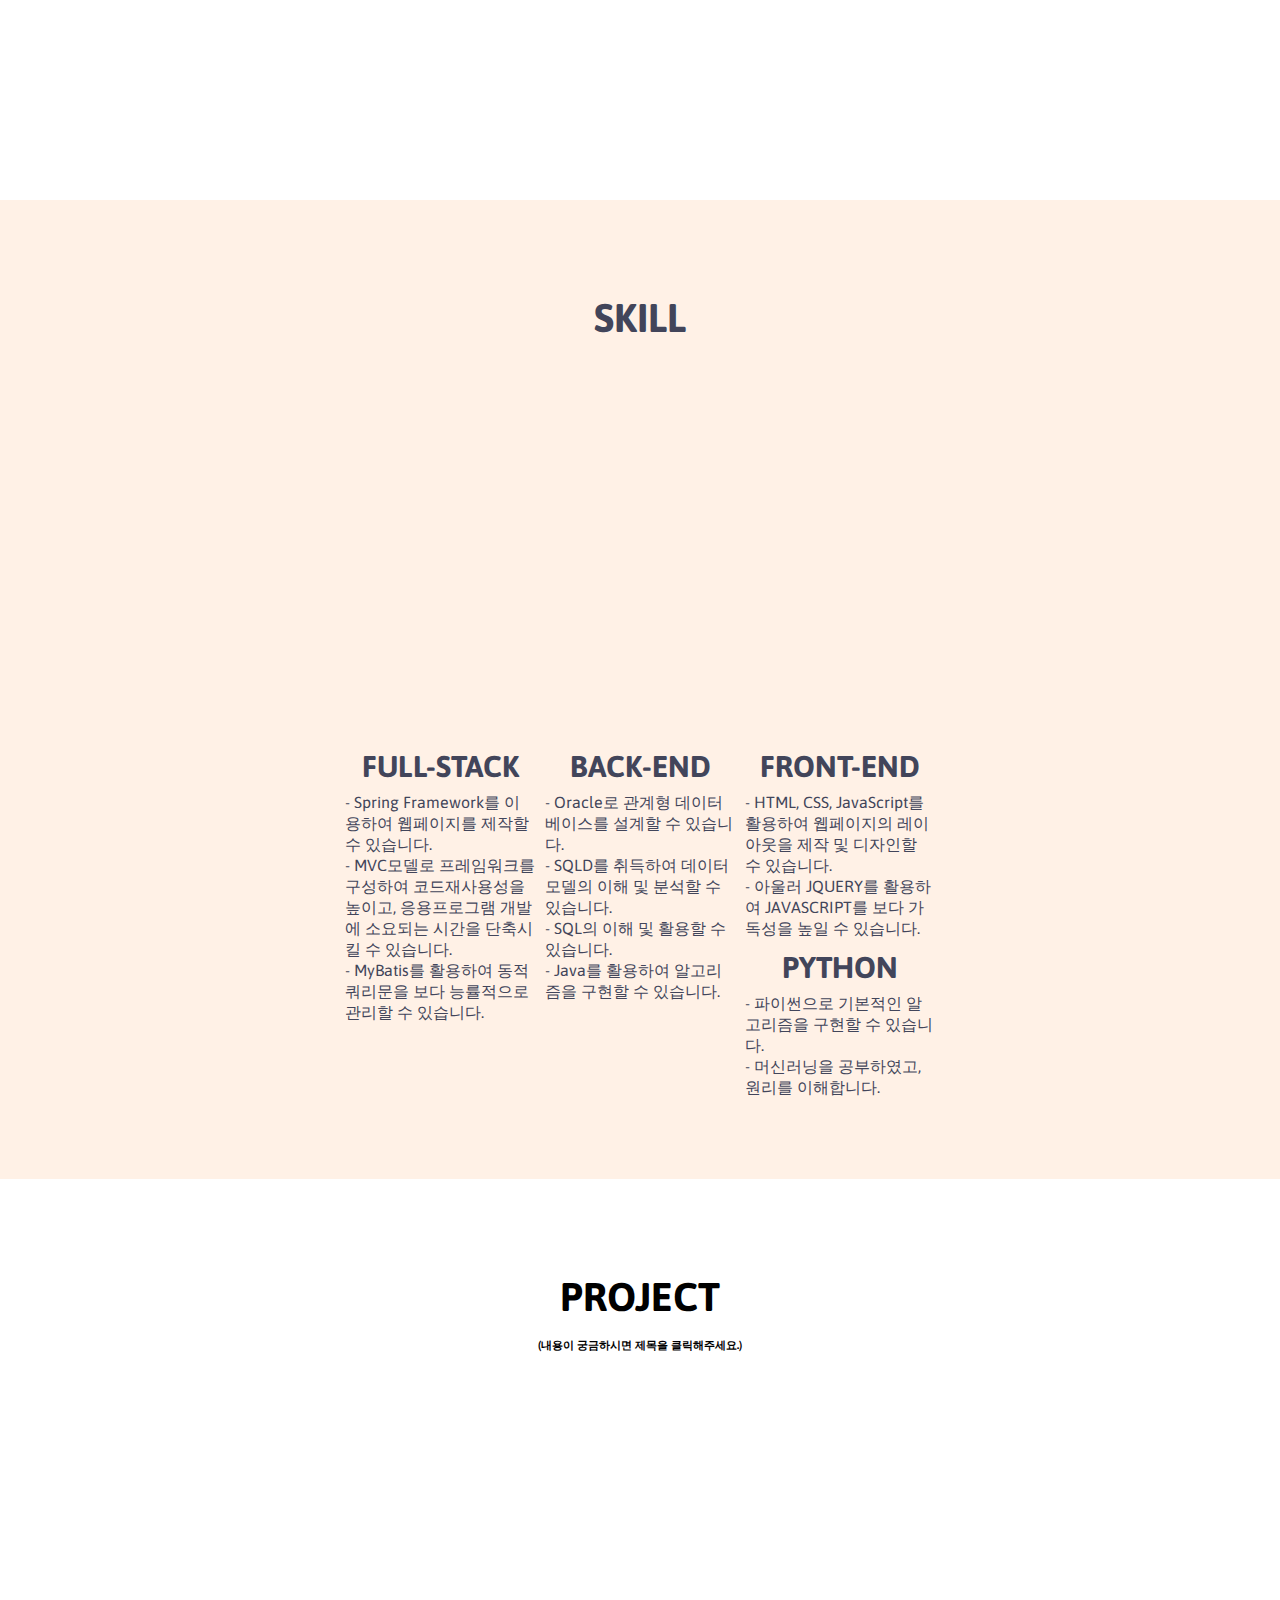
==== commit 65c41ae2: "Update main.html" ====
--- a/portfolio/main.html
+++ b/portfolio/main.html
@@ -149,7 +149,7 @@
   <section id="Project" name="Project">
     <div class="container">
       <h2>Project</h2>
-      <img src="../portfolioImage/IDPhoto.jpeg" alt="증명사진">
+      <h6 style="text-align: center;">(내용이 궁금하시면 제목을 클릭해주세요.)</h6>
       <div class="text-container">
         <div class="text-box reveal fade-bottom">
           <h3>Web<br>Project</h3>
